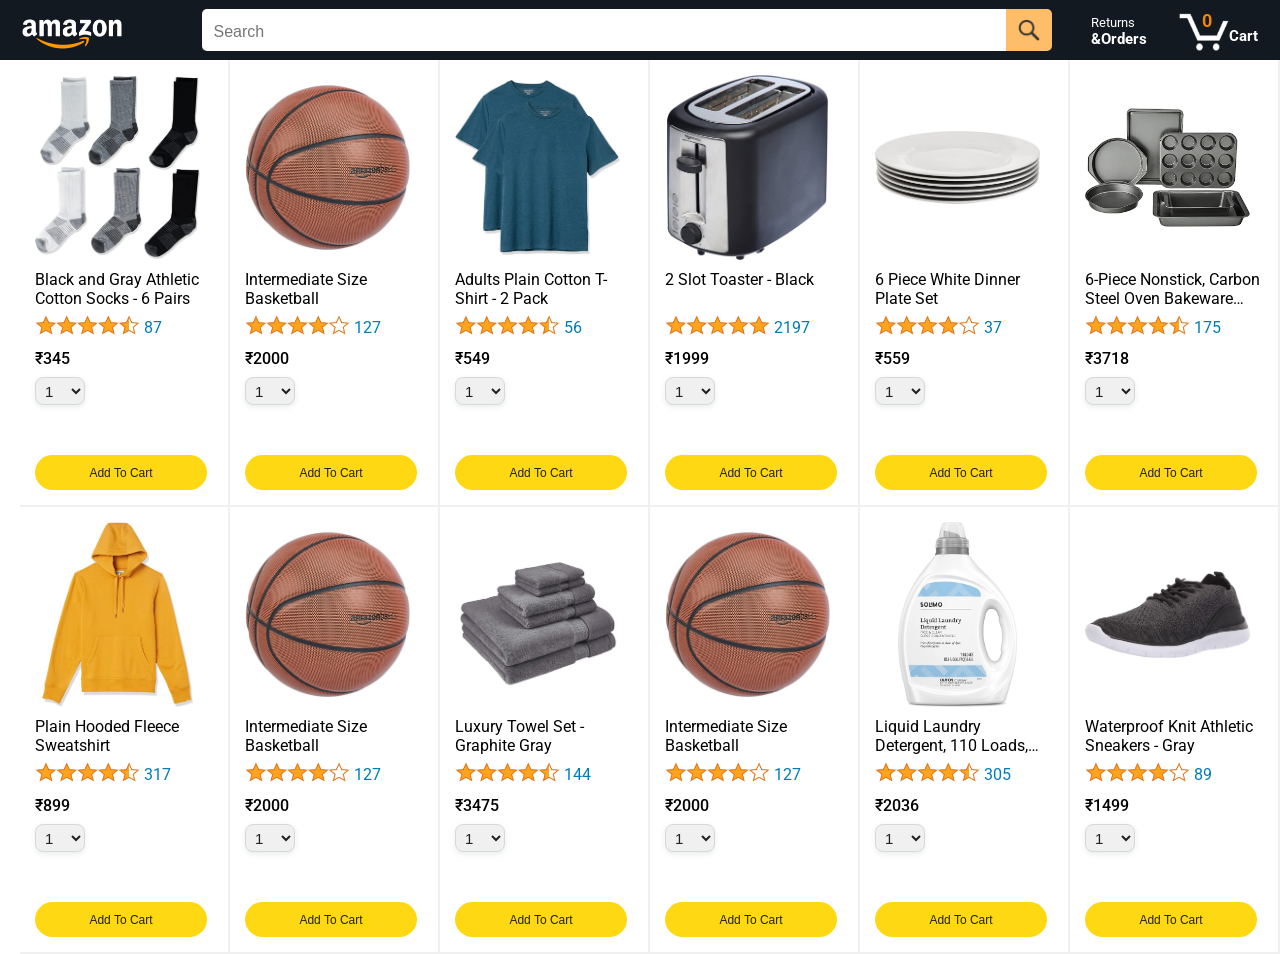
==== index.html @ fe653902 "Generated 12 items html into js" ====
<!DOCTYPE html>
<html>
<head>
	<meta charset="utf-8">
	<meta name="viewport" content="width=device-width, initial-scale=1">
	<title>Amazon Project</title>
	<link rel="stylesheet" type="text/css" href="Amazonproject.css/Content.css">
	<link rel="stylesheet" type="text/css" href="Amazonproject.css/Header.css">
	<script src="Amazonproject.js" defer></script>
	<link rel="preconnect" href="https://fonts.googleapis.com">
    <link rel="preconnect" href="https://fonts.gstatic.com" crossorigin>
    <link href="https://fonts.googleapis.com/css2?family=Roboto:ital,wght@0,100..900;1,100..900&display=swap" rel="stylesheet">
</head>
<body>
	<div class="header">
		<a href="index.html" class="header-link">
			<div class="AmazonIcon">
				<img class="AmazonIconImage" src="Amazonproject.png/Amazon-logo.jpg">
			</div>
	    </a>
		<div class="search">
			<input class="searchButton" type="text" placeholder="Search">
			<div class="searchIcon">
				<img class="searchIconImage" src="Amazonproject.png/Search-icon.jpg">
			</div>
		</div>
		<div class="ordersIcon">
			<a href="orders.html" class="header-link">
				<div class="orderHistory">
					<div class="returnsPage">
						<p class="return-para">Returns</p>
					</div>
					<div class="ordersPage">
						<p class="order-para">&Orders</p>
					</div>
				</div>
		    </a>
		    <a href="checkout.html" class="header-link">
				<div class="cartPage">
				<img class="cartIcon" src="Amazonproject.png/Cart-icon.jpg">
				<div class="cartCount">0</div>
					<p class="cart-para">Cart</p>
				</div>
		    </a>
		</div>
	</div>

	<div class="Amazon-home-page">
		<!-- <div class="main-page">
			<div class="items">
				<img class="mainPageItems" src="Amazonproject.png/Socks.jpg">
		    </div>
		    <div class="itemDetails">
				<p class="main-page-title limit-lines">Black and Gray Athletic Cotton Socks - 6 Pairs</p>
			</div>
			<div class="price-rating">
				<img class="ratings" src="Amazonproject.png/Rating-45.jpg">
				<div class="rating-no">87</div>
			    <p class="screen-price">₹345</p>
			</div>
			<div class="selectItems">
				<select class="noOfItems">
					<option value="1">1</option>
					<option value="1">2</option>
					<option value="1">3</option>
					<option value="1">4</option>
					<option value="1">5</option>
					<option value="1">6</option>
					<option value="1">7</option>
					<option value="1">8</option>
					<option value="1">9</option>
					<option value="1">10</option>
				</select>
		    </div>
		    <div class="addingItems">
		    	<button class="cartButton">Add To Cart</button>
		    </div>
		</div>

		<div class="main-page">
			<div class="items">
				<img class="mainPageItems" src="Amazonproject.png/Basketball.jpg">
		    </div>
		    <div class="itemDetails">
				<p class="main-page-title limit-lines ">Intermediate Size Basketball</p>
			</div>
			<div class="price-rating">
				<img class="ratings" src="Amazonproject.png/Rating-40.jpg">
				<div class="rating-no">127</div>
			    <p class="screen-price">₹2000</p>
			</div>
			<div class="selectItems">
				<select class="noOfItems">
					<option value="1">1</option>
					<option value="1">2</option>
					<option value="1">3</option>
					<option value="1">4</option>
					<option value="1">5</option>
					<option value="1">6</option>
					<option value="1">7</option>
					<option value="1">8</option>
					<option value="1">9</option>
					<option value="1">10</option>
				</select>
		    </div>
		    <div class="addingItems">
		    	<button class="cartButton">Add To Cart</button>
		    </div>
		</div>

		<div class="main-page">
			<div class="items">
				<img class="mainPageItems" src="Amazonproject.png/Tshirt.jpg">
		    </div>
		    <div class="itemDetails">
				<p class="main-page-title limit-lines ">Adults Plain Cotton T-Shirt - 2 Pack</p>
			</div>
			<div class="price-rating">
				<img class="ratings" src="Amazonproject.png/Rating-45.jpg">
				<div class="rating-no">56</div>
			    <p class="screen-price">₹549</p>
			</div>
			<div class="selectItems">
				<select class="noOfItems">
					<option value="1">1</option>
					<option value="1">2</option>
					<option value="1">3</option>
					<option value="1">4</option>
					<option value="1">5</option>
					<option value="1">6</option>
					<option value="1">7</option>
					<option value="1">8</option>
					<option value="1">9</option>
					<option value="1">10</option>
				</select>
		    </div>
		    <div class="addingItems">
		    	<button class="cartButton">Add To Cart</button>
		    </div>
		</div>

		<div class="main-page">
			<div class="items">
				<img class="mainPageItems" src="Amazonproject.png/Toaster.jpg">
		    </div>
		    <div class="itemDetails">
				<p class="main-page-title limit-lines">2 Slot Toaster - Black</p>
			</div>
			<div class="price-rating">
				<img class="ratings" src="Amazonproject.png/Rating-50.jpg">
				<div class="rating-no">2197</div>
			    <p class="screen-price">₹1999</p>
			</div>
			<div class="selectItems">
				<select class="noOfItems">
					<option value="1">1</option>
					<option value="1">2</option>
					<option value="1">3</option>
					<option value="1">4</option>
					<option value="1">5</option>
					<option value="1">6</option>
					<option value="1">7</option>
					<option value="1">8</option>
					<option value="1">9</option>
					<option value="1">10</option>
				</select>
		    </div>
		    <div class="addingItems">
		    	<button class="cartButton">Add To Cart</button>
		    </div>
		</div>

		<div class="main-page">
			<div class="items">
				<img class="mainPageItems" src="Amazonproject.png/Plates.jpg">
		    </div>
		    <div class="itemDetails">
				<p class="main-page-title limit-lines">6 Piece White Dinner Plate Set</p>
			</div>
			<div class="price-rating">
				<img class="ratings" src="Amazonproject.png/Rating-40.jpg">
				<div class="rating-no">37</div>
			    <p class="screen-price">₹559</p>
			</div>
			<div class="selectItems">
				<select class="noOfItems">
					<option value="1">1</option>
					<option value="1">2</option>
					<option value="1">3</option>
					<option value="1">4</option>
					<option value="1">5</option>
					<option value="1">6</option>
					<option value="1">7</option>
					<option value="1">8</option>
					<option value="1">9</option>
					<option value="1">10</option>
				</select>
		    </div>
		    <div class="addingItems">
		    	<button class="cartButton">Add To Cart</button>
		    </div>
		</div>

		<div class="main-page">
			<div class="items">
				<img class="mainPageItems" src="Amazonproject.png/Baking-set.jpg">
		    </div>
		    <div class="itemDetails">
				<p class="main-page-title limit-lines">6-Piece Nonstick, Carbon Steel Oven Bakeware Baking Set</p>
			</div>
			<div class="price-rating">
				<img class="ratings" src="Amazonproject.png/Rating-45.jpg">
				<div class="rating-no">175</div>
			    <p class="screen-price">₹3718</p>
			</div>
			<div class="selectItems">
				<select class="noOfItems">
					<option value="1">1</option>
					<option value="1">2</option>
					<option value="1">3</option>
					<option value="1">4</option>
					<option value="1">5</option>
					<option value="1">6</option>
					<option value="1">7</option>
					<option value="1">8</option>
					<option value="1">9</option>
					<option value="1">10</option>
				</select>
		    </div>
		    <div class="addingItems">
		    	<button class="cartButton">Add To Cart</button>
		    </div>
		</div>

		<div class="main-page">
			<div class="items">
				<img class="mainPageItems" src="Amazonproject.png/Sweatshirt.jpg">
		    </div>
		    <div class="itemDetails">
				<p class="main-page-title limit-lines">Plain Hooded Fleece Sweatshirt</p>
			</div>
			<div class="price-rating">
				<img class="ratings" src="Amazonproject.png/Rating-45.jpg">
				<div class="rating-no">317</div>
			    <p class="screen-price">₹899</p>
			</div>
			<div class="selectItems">
				<select class="noOfItems">
					<option value="1">1</option>
					<option value="1">2</option>
					<option value="1">3</option>
					<option value="1">4</option>
					<option value="1">5</option>
					<option value="1">6</option>
					<option value="1">7</option>
					<option value="1">8</option>
					<option value="1">9</option>
					<option value="1">10</option>
				</select>
		    </div>
		    <div class="addingItems">
		    	<button class="cartButton">Add To Cart</button>
		    </div>
		</div>

		<div class="main-page">
			<div class="items">
				<img class="mainPageItems" src="Amazonproject.png/Towel.jpg">
		    </div>
		    <div class="itemDetails">
				<p class="main-page-title limit-lines">Luxury Towel Set - Graphite Gray</p>
			</div>
			<div class="price-rating">
				<img class="ratings" src="Amazonproject.png/Rating-45.jpg">
				<div class="rating-no">144</div>
			    <p class="screen-price">₹3475</p>
			</div>
			<div class="selectItems">
				<select class="noOfItems">
					<option value="1">1</option>
					<option value="1">2</option>
					<option value="1">3</option>
					<option value="1">4</option>
					<option value="1">5</option>
					<option value="1">6</option>
					<option value="1">7</option>
					<option value="1">8</option>
					<option value="1">9</option>
					<option value="1">10</option>
				</select>
		    </div>
		    <div class="addingItems">
		    	<button class="cartButton">Add To Cart</button>
		    </div>
		</div>

		<div class="main-page">
			<div class="items">
				<img class="mainPageItems" src="Amazonproject.png/Liquid-detergent.jpg">
		    </div>
		    <div class="itemDetails">
				<p class="main-page-title limit-lines">Liquid Laundry Detergent, 110 Loads, 82.5 F1 Oz</p>
			</div>
			<div class="price-rating">
				<img class="ratings" src="Amazonproject.png/Rating-45.jpg">
				<div class="rating-no">305</div>
			    <p class="screen-price">₹2036</p>
			</div>
			<div class="selectItems">
				<select class="noOfItems">
					<option value="1">1</option>
					<option value="1">2</option>
					<option value="1">3</option>
					<option value="1">4</option>
					<option value="1">5</option>
					<option value="1">6</option>
					<option value="1">7</option>
					<option value="1">8</option>
					<option value="1">9</option>
					<option value="1">10</option>
				</select>
		    </div>
		    <div class="addingItems">
		    	<button class="cartButton">Add To Cart</button>
		    </div>
		</div>

		<div class="main-page">
			<div class="items">
				<img class="mainPageItems" src="Amazonproject.png/Sneakers.jpg">
		    </div>
		    <div class="itemDetails">
				<p class="main-page-title limit-lines">Waterproof Knit Athletic Sneakers - Gray</p>
			</div>
			<div class="price-rating">
				<img class="ratings" src="Amazonproject.png/Rating-40.jpg">
				<div class="rating-no">89</div>
			    <p class="screen-price">₹1499</p>
			</div>
			<div class="selectItems">
				<select class="noOfItems">
					<option value="1">1</option>
					<option value="1">2</option>
					<option value="1">3</option>
					<option value="1">4</option>
					<option value="1">5</option>
					<option value="1">6</option>
					<option value="1">7</option>
					<option value="1">8</option>
					<option value="1">9</option>
					<option value="1">10</option>
				</select>
		    </div>
		    <div class="addingItems">
		    	<button class="cartButton">Add To Cart</button>
		    </div>
		</div>

		<div class="main-page">
			<div class="items">
				<img class="mainPageItems" src="Amazonproject.png/Women-chiffon-beachwear.jpg">
		    </div>
		    <div class="itemDetails">
				<p class="main-page-title limit-lines">Women's Chiffon Beachwear Cover Up - Black</p>
			</div>
			<div class="price-rating">
				<img class="ratings" src="Amazonproject.png/Rating-45.jpg">
				<div class="rating-no">235</div>
			    <p class="screen-price">₹790</p>
			</div>
			<div class="selectItems">
				<select class="noOfItems">
					<option value="1">1</option>
					<option value="1">2</option>
					<option value="1">3</option>
					<option value="1">4</option>
					<option value="1">5</option>
					<option value="1">6</option>
					<option value="1">7</option>
					<option value="1">8</option>
					<option value="1">9</option>
					<option value="1">10</option>
				</select>
		    </div>
		    <div class="addingItems">
		    	<button class="cartButton">Add To Cart</button>
		    </div>
		</div>

		<div class="main-page">
			<div class="items">
				<img class="mainPageItems" src="Amazonproject.png/Sunglasses.jpg">
		    </div>
		    <div class="itemDetails">
				<p class="main-page-title limit-lines">Round Sunglasses</p>
			</div>
			<div class="price-rating">
				<img class="ratings" src="Amazonproject.png/Rating-45.jpg">
				<div class="rating-no">30</div>
			    <p class="screen-price">₹1099</p>
			</div>
			<div class="selectItems">
				<select class="noOfItems">
					<option value="1">1</option>
					<option value="1">2</option>
					<option value="1">3</option>
					<option value="1">4</option>
					<option value="1">5</option>
					<option value="1">6</option>
					<option value="1">7</option>
					<option value="1">8</option>
					<option value="1">9</option>
					<option value="1">10</option>
				</select>
		    </div>
		    <div class="addingItems">
		    	<button class="cartButton">Add To Cart</button>
		    </div>
		</div>

		<div class="main-page">
			<div class="items">
				<img class="mainPageItems" src="Amazonproject.png/Sandals.jpg">
		    </div>
		    <div class="itemDetails">
				<p class="main-page-title limit-lines">Women's Two Strap Buckle Sandals - Tan</p>
			</div>
			<div class="price-rating">
				<img class="ratings" src="Amazonproject.png/Rating-45.jpg">
				<div class="rating-no">562</div>
			    <p class="screen-price">₹1299</p>
			</div>
			<div class="selectItems">
				<select class="noOfItems">
					<option value="1">1</option>
					<option value="1">2</option>
					<option value="1">3</option>
					<option value="1">4</option>
					<option value="1">5</option>
					<option value="1">6</option>
					<option value="1">7</option>
					<option value="1">8</option>
					<option value="1">9</option>
					<option value="1">10</option>
				</select>
		    </div>
		    <div class="addingItems">
		    	<button class="cartButton">Add To Cart</button>
		    </div>
		</div>

		<div class="main-page">
			<div class="items">
				<img class="mainPageItems" src="Amazonproject.png/Curtain.jpg">
		    </div>
		    <div class="itemDetails">
				<p class="main-page-title limit-lines">Blackout Curtains Set 4-Pack - Beige</p>
			</div>
			<div class="price-rating">
				<img class="ratings" src="Amazonproject.png/Rating-45.jpg">
				<div class="rating-no">232</div>
			    <p class="screen-price">₹2499</p>
			</div>
			<div class="selectItems">
				<select class="noOfItems">
					<option value="1">1</option>
					<option value="1">2</option>
					<option value="1">3</option>
					<option value="1">4</option>
					<option value="1">5</option>
					<option value="1">6</option>
					<option value="1">7</option>
					<option value="1">8</option>
					<option value="1">9</option>
					<option value="1">10</option>
				</select>
		    </div>
		    <div class="addingItems">
		    	<button class="cartButton">Add To Cart</button>
		    </div>
		</div>

		<div class="main-page">
			<div class="items">
				<img class="mainPageItems" src="Amazonproject.png/Shorts.jpg">
		    </div>
		    <div class="itemDetails">
				<p class="main-page-title limit-lines">Men's Slim-Fit Summer Shorts</p>
			</div>
			<div class="price-rating">
				<img class="ratings" src="Amazonproject.png/Rating-40.jpg">
				<div class="rating-no">160</div>
			    <p class="screen-price">₹989</p>
			</div>
			<div class="selectItems">
				<select class="noOfItems">
					<option value="1">1</option>
					<option value="1">2</option>
					<option value="1">3</option>
					<option value="1">4</option>
					<option value="1">5</option>
					<option value="1">6</option>
					<option value="1">7</option>
					<option value="1">8</option>
					<option value="1">9</option>
					<option value="1">10</option>
				</select>
		    </div>
		    <div class="addingItems">
		    	<button class="cartButton">Add To Cart</button>
		    </div>
		</div>

		<div class="main-page">
			<div class="items">
				<img class="mainPageItems" src="Amazonproject.png/Electric-hot-water-kettle.jpg">
		    </div>
		    <div class="itemDetails">
				<p class="main-page-title limit-lines">Electric Glass and Steel Hot Tea Water Kettle - 1.7-Liter</p>
			</div>
			<div class="price-rating">
				<img class="ratings" src="Amazonproject.png/Rating-50.jpg">
				<div class="rating-no">846</div>
			    <p class="screen-price">₹1250</p>
			</div>
			<div class="selectItems">
				<select class="noOfItems">
					<option value="1">1</option>
					<option value="1">2</option>
					<option value="1">3</option>
					<option value="1">4</option>
					<option value="1">5</option>
					<option value="1">6</option>
					<option value="1">7</option>
					<option value="1">8</option>
					<option value="1">9</option>
					<option value="1">10</option>
				</select>
		    </div>
		    <div class="addingItems">
		    	<button class="cartButton">Add To Cart</button>
		    </div>
		</div>

		<div class="main-page">
			<div class="items">
				<img class="mainPageItems" src="Amazonproject.png/Facial-tissue.jpg">
		    </div>
		    <div class="itemDetails">
				<p class="main-page-title limit-lines">Ultra Soft Tissue 2-Ply - 18 Box</p>
			</div>
			<div class="price-rating">
				<img class="ratings" src="Amazonproject.png/Rating-40.jpg">
				<div class="rating-no">99</div>
			    <p class="screen-price">₹220</p>
			</div>
			<div class="selectItems">
				<select class="noOfItems">
					<option value="1">1</option>
					<option value="1">2</option>
					<option value="1">3</option>
					<option value="1">4</option>
					<option value="1">5</option>
					<option value="1">6</option>
					<option value="1">7</option>
					<option value="1">8</option>
					<option value="1">9</option>
					<option value="1">10</option>
				</select>
		    </div>
		    <div class="addingItems">
		    	<button class="cartButton">Add To Cart</button>
		    </div>
		</div>

		<div class="main-page">
			<div class="items">
				<img class="mainPageItems" src="Amazonproject.png/Sunhat.jpg">
		    </div>
		    <div class="itemDetails">
				<p class="main-page-title limit-lines">Straw Lifeguard Sun Hat</p>
			</div>
			<div class="price-rating">
				<img class="ratings" src="Amazonproject.png/Rating-40.jpg">
				<div class="rating-no">215</div>
			    <p class="screen-price">₹1926</p>
			</div>
			<div class="selectItems">
				<select class="noOfItems">
					<option value="1">1</option>
					<option value="1">2</option>
					<option value="1">3</option>
					<option value="1">4</option>
					<option value="1">5</option>
					<option value="1">6</option>
					<option value="1">7</option>
					<option value="1">8</option>
					<option value="1">9</option>
					<option value="1">10</option>
				</select>
		    </div>
		    <div class="addingItems">
		    	<button class="cartButton">Add To Cart</button>
		    </div>
		</div>

		<div class="main-page">
			<div class="items">
				<img class="mainPageItems" src="Amazonproject.png/Earrings.jpg">
		    </div>
		    <div class="itemDetails">
				<p class="main-page-title limit-lines">Sterling Silver Sky Flower Stud Earrings</p>
			</div>
			<div class="price-rating">
				<img class="ratings" src="Amazonproject.png/Rating-45.jpg">
				<div class="rating-no">52</div>
			    <p class="screen-price">₹3633</p>
			</div>
			<div class="selectItems">
				<select class="noOfItems">
					<option value="1">1</option>
					<option value="1">2</option>
					<option value="1">3</option>
					<option value="1">4</option>
					<option value="1">5</option>
					<option value="1">6</option>
					<option value="1">7</option>
					<option value="1">8</option>
					<option value="1">9</option>
					<option value="1">10</option>
				</select>
		    </div>
		    <div class="addingItems">
		    	<button class="cartButton">Add To Cart</button>
		    </div>
		</div>

		<div class="main-page">
			<div class="items">
				<img class="mainPageItems" src="Amazonproject.png/Hoodie.jpg">
		    </div>
		    <div class="itemDetails">
				<p class="main-page-title limit-lines">Women's Stretch Popover Hoodie</p>
			</div>
			<div class="price-rating">
				<img class="ratings" src="Amazonproject.png/Rating-45.jpg">
				<div class="rating-no">2465</div>
			    <p class="screen-price">₹1104</p>
			</div>
			<div class="selectItems">
				<select class="noOfItems">
					<option value="1">1</option>
					<option value="1">2</option>
					<option value="1">3</option>
					<option value="1">4</option>
					<option value="1">5</option>
					<option value="1">6</option>
					<option value="1">7</option>
					<option value="1">8</option>
					<option value="1">9</option>
					<option value="1">10</option>
				</select>
		    </div>
		    <div class="addingItems">
		    	<button class="cartButton">Add To Cart</button>
		    </div>
		</div>

		<div class="main-page">
			<div class="items">
				<img class="mainPageItems" src="Amazonproject.png/Bathroom-rug.jpg">
		    </div>
		    <div class="itemDetails">
				<p class="main-page-title limit-lines">Bathroom Bath Rug Mat 20 x 31 Inch - Grey</p>
			</div>
			<div class="price-rating">
				<img class="ratings" src="Amazonproject.png/Rating-45.jpg">
				<div class="rating-no">119</div>
			    <p class="screen-price">₹3114</p>
			</div>
			<div class="selectItems">
				<select class="noOfItems">
					<option value="1">1</option>
					<option value="1">2</option>
					<option value="1">3</option>
					<option value="1">4</option>
					<option value="1">5</option>
					<option value="1">6</option>
					<option value="1">7</option>
					<option value="1">8</option>
					<option value="1">9</option>
					<option value="1">10</option>
				</select>
		    </div>
		    <div class="addingItems">
		    	<button class="cartButton">Add To Cart</button>
		    </div>
		</div>

		<div class="main-page">
			<div class="items">
				<img class="mainPageItems" src="Amazonproject.png/Knit-ballet-flat.jpg">
		    </div>
		    <div class="itemDetails">
				<p class="main-page-title limit-lines">Women's Knit Ballet Flat</p>
			</div>
			<div class="price-rating">
				<img class="ratings" src="Amazonproject.png/Rating-40.jpg">
				<div class="rating-no">326</div>
			    <p class="screen-price">₹999</p>
			</div>
			<div class="selectItems">
				<select class="noOfItems">
					<option value="1">1</option>
					<option value="1">2</option>
					<option value="1">3</option>
					<option value="1">4</option>
					<option value="1">5</option>
					<option value="1">6</option>
					<option value="1">7</option>
					<option value="1">8</option>
					<option value="1">9</option>
					<option value="1">10</option>
				</select>
		    </div>
		    <div class="addingItems">
		    	<button class="cartButton">Add To Cart</button>
		    </div>
		</div>

		<div class="main-page">
			<div class="items">
				<img class="mainPageItems" src="Amazonproject.png/Tshirt-blue.jpg">
		    </div>
		    <div class="itemDetails">
				<p class="main-page-title limit-lines">Men's Regular-Fit Quick-Dry Golf Polo Shirt</p>
			</div>
			<div class="price-rating">
				<img class="ratings" src="Amazonproject.png/Rating-45.jpg">
				<div class="rating-no">2556</div>
			    <p class="screen-price">₹1499</p>
			</div>
			<div class="selectItems">
				<select class="noOfItems">
					<option value="1">1</option>
					<option value="1">2</option>
					<option value="1">3</option>
					<option value="1">4</option>
					<option value="1">5</option>
					<option value="1">6</option>
					<option value="1">7</option>
					<option value="1">8</option>
					<option value="1">9</option>
					<option value="1">10</option>
				</select>
		    </div>
		    <div class="addingItems">
		    	<button class="cartButton">Add To Cart</button>
		    </div>
		</div>

		<div class="main-page">
			<div class="items">
				<img class="mainPageItems" src="Amazonproject.png/Trashcan.jpg">
		    </div>
		    <div class="itemDetails">
				<p class="main-page-title limit-lines">Trash Can with Foot Pedal - Brushed Stainless Steel</p>
			</div>
			<div class="price-rating">
				<img class="ratings" src="Amazonproject.png/Rating-45.jpg">
				<div class="rating-no">2286</div>
			    <p class="screen-price">₹1939</p>
			</div>
			<div class="selectItems">
				<select class="noOfItems">
					<option value="1">1</option>
					<option value="1">2</option>
					<option value="1">3</option>
					<option value="1">4</option>
					<option value="1">5</option>
					<option value="1">6</option>
					<option value="1">7</option>
					<option value="1">8</option>
					<option value="1">9</option>
					<option value="1">10</option>
				</select>
		    </div>
		    <div class="addingItems">
		    	<button class="cartButton">Add To Cart</button>
		    </div>
		</div>

		<div class="main-page">
			<div class="items">
				<img class="mainPageItems" src="Amazonproject.png/Duvet-cover.jpg">
		    </div>
		    <div class="itemDetails">
				<p class="main-page-title limit-lines">Duvet Cover Set with Zipper Closure</p>
			</div>
			<div class="price-rating">
				<img class="ratings" src="Amazonproject.png/Rating-40.jpg">
				<div class="rating-no">456</div>
			    <p class="screen-price">₹1899s</p>
			</div>
			<div class="selectItems">
				<select class="noOfItems">
					<option value="1">1</option>
					<option value="1">2</option>
					<option value="1">3</option>
					<option value="1">4</option>
					<option value="1">5</option>
					<option value="1">6</option>
					<option value="1">7</option>
					<option value="1">8</option>
					<option value="1">9</option>
					<option value="1">10</option>
				</select>
		    </div>
		    <div class="addingItems">
		    	<button class="cartButton">Add To Cart</button>
		    </div>
		</div>

		<div class="main-page">
			<div class="items">
				<img class="mainPageItems" src="Amazonproject.png/Beanie.jpg">
		    </div>
		    <div class="itemDetails">
				<p class="main-page-title limit-lines">Women's Chunky Cable Beanie - Gray</p>
			</div>
			<div class="price-rating">
				<img class="ratings" src="Amazonproject.png/Rating-50.jpg">
				<div class="rating-no">83</div>
			    <p class="screen-price">₹3427</p>
			</div>
			<div class="selectItems">
				<select class="noOfItems">
					<option value="1">1</option>
					<option value="1">2</option>
					<option value="1">3</option>
					<option value="1">4</option>
					<option value="1">5</option>
					<option value="1">6</option>
					<option value="1">7</option>
					<option value="1">8</option>
					<option value="1">9</option>
					<option value="1">10</option>
				</select>
		    </div>
		    <div class="addingItems">
		    	<button class="cartButton">Add To Cart</button>
		    </div>
		</div>

		<div class="main-page">
			<div class="items">
				<img class="mainPageItems" src="Amazonproject.png/Pants.jpg">
		    </div>
		    <div class="itemDetails">
				<p class="main-page-title limit-lines">Men's Classic-fit Pleated Chino Pants</p>
			</div>
			<div class="price-rating">
				<img class="ratings" src="Amazonproject.png/Rating-45.jpg">
				<div class="rating-no">9017</div>
			    <p class="screen-price">₹119</p>
			</div>
			<div class="selectItems">
				<select class="noOfItems">
					<option value="1">1</option>
					<option value="1">2</option>
					<option value="1">3</option>
					<option value="1">4</option>
					<option value="1">5</option>
					<option value="1">6</option>
					<option value="1">7</option>
					<option value="1">8</option>
					<option value="1">9</option>
					<option value="1">10</option>
				</select>
		    </div>
		    <div class="addingItems">
		    	<button class="cartButton">Add To Cart</button>
		    </div>
		</div>

		<div class="main-page">
			<div class="items">
				<img class="mainPageItems" src="Amazonproject.png/Shoes.jpg">
		    </div>
		    <div class="itemDetails">
				<p class="main-page-title limit-lines">Men's Athletic Sneaker</p>
			</div>
			<div class="price-rating">
				<img class="ratings" src="Amazonproject.png/Rating-40.jpg">
				<div class="rating-no">229</div>
			    <p class="screen-price">₹4295</p>
			</div>
			<div class="selectItems">
				<select class="noOfItems">
					<option value="1">1</option>
					<option value="1">2</option>
					<option value="1">3</option>
					<option value="1">4</option>
					<option value="1">5</option>
					<option value="1">6</option>
					<option value="1">7</option>
					<option value="1">8</option>
					<option value="1">9</option>
					<option value="1">10</option>
				</select>
		    </div>
		    <div class="addingItems">
		    	<button class="cartButton">Add To Cart</button>
		    </div>
		</div>

		<div class="main-page">
			<div class="items">
				<img class="mainPageItems" src="Amazonproject.png/Sunglasses-green.jpg">
		    </div>
		    <div class="itemDetails">
				<p class="main-page-title limit-lines">Men's Navigator Sunglasses Pilot</p>
			</div>
			<div class="price-rating">
				<img class="ratings" src="Amazonproject.png/Rating-45.jpg">
				<div class="rating-no">42</div>
			    <p class="screen-price">₹1274</p>
			</div>
			<div class="selectItems">
				<select class="noOfItems">
					<option value="1">1</option>
					<option value="1">2</option>
					<option value="1">3</option>
					<option value="1">4</option>
					<option value="1">5</option>
					<option value="1">6</option>
					<option value="1">7</option>
					<option value="1">8</option>
					<option value="1">9</option>
					<option value="1">10</option>
				</select>
		    </div>
		    <div class="addingItems">
		    	<button class="cartButton">Add To Cart</button>
		    </div>
		</div>

		<div class="main-page">
			<div class="items">
				<img class="mainPageItems" src="Amazonproject.png/Cooking-set.jpg">
		    </div>
		    <div class="itemDetails">
				<p class="main-page-title limit-lines">Non-Stick Cookware Set, Pots, Pans and Utensils - 15 Pieces</p>
			</div>
			<div class="price-rating">
				<img class="ratings" src="Amazonproject.png/Rating-45.jpg">
				<div class="rating-no">511</div>
			    <p class="screen-price">₹28924</p>
			</div>
			<div class="selectItems">
				<select class="noOfItems">
					<option value="1">1</option>
					<option value="1">2</option>
					<option value="1">3</option>
					<option value="1">4</option>
					<option value="1">5</option>
					<option value="1">6</option>
					<option value="1">7</option>
					<option value="1">8</option>
					<option value="1">9</option>
					<option value="1">10</option>
				</select>
		    </div>
		    <div class="addingItems">
		    	<button class="cartButton">Add To Cart</button>
		    </div>
		</div>

		<div class="main-page">
			<div class="items">
				<img class="mainPageItems" src="Amazonproject.png/Mirror.jpg">
		    </div>
		    <div class="itemDetails">
				<p class="main-page-title limit-lines">Vanity Mirror with Heavy Base - Chrome</p>
			</div>
			<div class="price-rating">
				<img class="ratings" src="Amazonproject.png/Rating-45.jpg">
				<div class="rating-no">130</div>
			    <p class="screen-price">₹1197</p>
			</div>
			<div class="selectItems">
				<select class="noOfItems">
					<option value="1">1</option>
					<option value="1">2</option>
					<option value="1">3</option>
					<option value="1">4</option>
					<option value="1">5</option>
					<option value="1">6</option>
					<option value="1">7</option>
					<option value="1">8</option>
					<option value="1">9</option>
					<option value="1">10</option>
				</select>
		    </div>
		    <div class="addingItems">
		    	<button class="cartButton">Add To Cart</button>
		    </div>
		</div>

		<div class="main-page">
			<div class="items">
				<img class="mainPageItems" src="Amazonproject.png/Jogger.jpg">
		    </div>
		    <div class="itemDetails">
				<p class="main-page-title limit-lines">Women's Fleece Jogger Sweatpant</p>
			</div>
			<div class="price-rating">
				<img class="ratings" src="Amazonproject.png/Rating-45.jpg">
				<div class="rating-no">248</div>
			    <p class="screen-price">₹1299</p>
			</div>
			<div class="selectItems">
				<select class="noOfItems">
					<option value="1">1</option>
					<option value="1">2</option>
					<option value="1">3</option>
					<option value="1">4</option>
					<option value="1">5</option>
					<option value="1">6</option>
					<option value="1">7</option>
					<option value="1">8</option>
					<option value="1">9</option>
					<option value="1">10</option>
				</select>
		    </div>
		    <div class="addingItems">
		    	<button class="cartButton">Add To Cart</button>
		    </div>
		</div>

		<div class="main-page">
			<div class="items">
				<img class="mainPageItems" src="Amazonproject.png/Wire-earrings.jpg">
		    </div>
		    <div class="itemDetails">
				<p class="main-page-title limit-lines">Double Oval Twist French Wire Earrings - Gold</p>
			</div>
			<div class="price-rating">
				<img class="ratings" src="Amazonproject.png/Rating-45.jpg">
				<div class="rating-no">117</div>
			    <p class="screen-price">₹2399</p>
			</div>
			<div class="selectItems">
				<select class="noOfItems">
					<option value="1">1</option>
					<option value="1">2</option>
					<option value="1">3</option>
					<option value="1">4</option>
					<option value="1">5</option>
					<option value="1">6</option>
					<option value="1">7</option>
					<option value="1">8</option>
					<option value="1">9</option>
					<option value="1">10</option>
				</select>
		    </div>
		    <div class="addingItems">
		    	<button class="cartButton">Add To Cart</button>
		    </div>
		</div>

		<div class="main-page">
			<div class="items">
				<img class="mainPageItems" src="Amazonproject.png/Airtight-containers.jpg">
		    </div>
		    <div class="itemDetails">
				<p class="main-page-title limit-lines">Round Airtight Food Storage Containers - 5 Piece</p>
			</div>
			<div class="price-rating">
				<img class="ratings" src="Amazonproject.png/Rating-40.jpg">
				<div class="rating-no">126</div>
			    <p class="screen-price">₹299</p>
			</div>
			<div class="selectItems">
				<select class="noOfItems">
					<option value="1">1</option>
					<option value="1">2</option>
					<option value="1">3</option>
					<option value="1">4</option>
					<option value="1">5</option>
					<option value="1">6</option>
					<option value="1">7</option>
					<option value="1">8</option>
					<option value="1">9</option>
					<option value="1">10</option>
				</select>
		    </div>
		    <div class="addingItems">
		    	<button class="cartButton">Add To Cart</button>
		    </div>
		</div>

		<div class="main-page">
			<div class="items">
				<img class="mainPageItems" src="Amazonproject.png/Coffeemaker.jpg">
		    </div>
		    <div class="itemDetails">
				<p class="main-page-title limit-lines">Coffeemaker with Glass Carafe and Reusable - 25 Oz Black</p>
			</div>
			<div class="price-rating">
				<img class="ratings" src="Amazonproject.png/Rating-45.jpg">
				<div class="rating-no">1211</div>
			    <p class="screen-price">₹30579</p>
			</div>
			<div class="selectItems">
				<select class="noOfItems">
					<option value="1">1</option>
					<option value="1">2</option>
					<option value="1">3</option>
					<option value="1">4</option>
					<option value="1">5</option>
					<option value="1">6</option>
					<option value="1">7</option>
					<option value="1">8</option>
					<option value="1">9</option>
					<option value="1">10</option>
				</select>
		    </div>
		    <div class="addingItems">
		    	<button class="cartButton">Add To Cart</button>
		    </div>
		</div>

		<div class="main-page">
			<div class="items">
				<img class="mainPageItems" src="Amazonproject.png/Curtains-black.jpg">
		    </div>
		    <div class="itemDetails">
				<p class="main-page-title limit-lines">Blackout Curtains Set 42 x 84-Inch - Black, 2 Panels</p>
			</div>
			<div class="price-rating">
				<img class="ratings" src="Amazonproject.png/Rating-45.jpg">
				<div class="rating-no">363</div>
			    <p class="screen-price">₹5272</p>
			</div>
			<div class="selectItems">
				<select class="noOfItems">
					<option value="1">1</option>
					<option value="1">2</option>
					<option value="1">3</option>
					<option value="1">4</option>
					<option value="1">5</option>
					<option value="1">6</option>
					<option value="1">7</option>
					<option value="1">8</option>
					<option value="1">9</option>
					<option value="1">10</option>
				</select>
		    </div>
		    <div class="addingItems">
		    	<button class="cartButton">Add To Cart</button>
		    </div>
		</div>

		<div class="main-page">
			<div class="items">
				<img class="mainPageItems" src="Amazonproject.png/Bath-towels.jpg">
		    </div>
		    <div class="itemDetails">
				<p class="main-page-title limit-lines">100% Cotton Bath Towels - 2 Pack, Light Teal</p>
			</div>
			<div class="price-rating">
				<img class="ratings" src="Amazonproject.png/Rating-45.jpg">
				<div class="rating-no">93</div>
			    <p class="screen-price">₹798</p>
			</div>
			<div class="selectItems">
				<select class="noOfItems">
					<option value="1">1</option>
					<option value="1">2</option>
					<option value="1">3</option>
					<option value="1">4</option>
					<option value="1">5</option>
					<option value="1">6</option>
					<option value="1">7</option>
					<option value="1">8</option>
					<option value="1">9</option>
					<option value="1">10</option>
				</select>
		    </div>
		    <div class="addingItems">
		    	<button class="cartButton">Add To Cart</button>
		    </div>
		</div>

		<div class="main-page">
			<div class="items">
				<img class="mainPageItems" src="Amazonproject.png/Sneakers-pink.jpg">
		    </div>
		    <div class="itemDetails">
				<p class="main-page-title limit-lines">Waterproof Knit Athletic Sneakers - Pink</p>
			</div>
			<div class="price-rating">
				<img class="ratings" src="Amazonproject.png/Rating-40.jpg">
				<div class="rating-no">89</div>
			    <p class="screen-price">₹7499</p>
			</div>
			<div class="selectItems">
				<select class="noOfItems">
					<option value="1">1</option>
					<option value="1">2</option>
					<option value="1">3</option>
					<option value="1">4</option>
					<option value="1">5</option>
					<option value="1">6</option>
					<option value="1">7</option>
					<option value="1">8</option>
					<option value="1">9</option>
					<option value="1">10</option>
				</select>
		    </div>
		    <div class="addingItems">
		    	<button class="cartButton">Add To Cart</button>
		    </div>
		</div>

		<div class="main-page">
			<div class="items">
				<img class="mainPageItems" src="Amazonproject.png/Blender.jpg">
		    </div>
		    <div class="itemDetails">
				<p class="main-page-title limit-lines">Countertop Blender - 64oz, 1400 Watts</p>
			</div>
			<div class="price-rating">
				<img class="ratings" src="Amazonproject.png/Rating-40.jpg">
				<div class="rating-no">3</div>
			    <p class="screen-price">₹7612</p>
			</div>
			<div class="selectItems">
				<select class="noOfItems">
					<option value="1">1</option>
					<option value="1">2</option>
					<option value="1">3</option>
					<option value="1">4</option>
					<option value="1">5</option>
					<option value="1">6</option>
					<option value="1">7</option>
					<option value="1">8</option>
					<option value="1">9</option>
					<option value="1">10</option>
				</select>
		    </div>
		    <div class="addingItems">
		    	<button class="cartButton">Add To Cart</button>
		    </div>
		</div>

		<div class="main-page">
			<div class="items">
				<img class="mainPageItems" src="Amazonproject.png/Bowl-set.jpg">
		    </div>
		    <div class="itemDetails">
				<p class="main-page-title limit-lines">10-Piece Mixing Bowl Set with Lids - Floral</p>
			</div>
			<div class="price-rating">
				<img class="ratings" src="Amazonproject.png/Rating-50.jpg">
				<div class="rating-no">679</div>
			    <p class="screen-price">₹5006</p>
			</div>
			<div class="selectItems">
				<select class="noOfItems">
					<option value="1">1</option>
					<option value="1">2</option>
					<option value="1">3</option>
					<option value="1">4</option>
					<option value="1">5</option>
					<option value="1">6</option>
					<option value="1">7</option>
					<option value="1">8</option>
					<option value="1">9</option>
					<option value="1">10</option>
				</select>
		    </div>
		    <div class="addingItems">
		    	<button class="cartButton">Add To Cart</button>
		    </div>
		</div>

		<div class="main-page">
			<div class="items">
				<img class="mainPageItems" src="Amazonproject.png/Paper-towels.jpg">
		    </div>
		    <div class="itemDetails">
				<p class="main-page-title limit-lines">2-Ply Kitchen Paper Towels - 30 Pack</p>
			</div>
			<div class="price-rating">
				<img class="ratings" src="Amazonproject.png/Rating-45.jpg">
				<div class="rating-no">1045</div>
			    <p class="screen-price">₹375</p>
			</div>
			<div class="selectItems">
				<select class="noOfItems">
					<option value="1">1</option>
					<option value="1">2</option>
					<option value="1">3</option>
					<option value="1">4</option>
					<option value="1">5</option>
					<option value="1">6</option>
					<option value="1">7</option>
					<option value="1">8</option>
					<option value="1">9</option>
					<option value="1">10</option>
				</select>
		    </div>
		    <div class="addingItems">
		    	<button class="cartButton">Add To Cart</button>
		    </div>
		</div>

		<div class="main-page">
			<div class="items">
				<img class="mainPageItems" src="Amazonproject.png/Hoodie-red.jpg">
		    </div>
		    <div class="itemDetails">
				<p class="main-page-title limit-lines">Men's Full-Zip Hooded Fleece Sweatshirt</p>
			</div>
			<div class="price-rating">
				<img class="ratings" src="Amazonproject.png/Rating-45.jpg">
				<div class="rating-no">3157</div>
			    <p class="screen-price">₹1275</p>
			</div>
			<div class="selectItems">
				<select class="noOfItems">
					<option value="1">1</option>
					<option value="1">2</option>
					<option value="1">3</option>
					<option value="1">4</option>
					<option value="1">5</option>
					<option value="1">6</option>
					<option value="1">7</option>
					<option value="1">8</option>
					<option value="1">9</option>
					<option value="1">10</option>
				</select>
		    </div>
		    <div class="addingItems">
		    	<button class="cartButton">Add To Cart</button>
		    </div>
		</div> -->
	</div>
</body>
</html>
---- Amazonproject.css/Content.css ----
*, *::before, *::after{
	box-sizing: border-box; /* (Prevents padding from expanding element widths) */
}
body{
	font-family: Roboto , Arial;
	margin: 0;/*
	padding-left: 20px;*/
	padding-top: 60px;
}
.main-page{
	display: flex;
	flex-direction: column;
	/*width: 195px;*/
	width: 100%;
	border-right: 2px solid rgb(240, 240, 240 , 1.0);
	border-bottom: 2px solid rgb(240, 240, 240 , 1.0);
	margin-bottom: 0;
	padding: 15px;
	align-content: center;
	/*object-fit: contain;*/
}
.items{
	display: block;
	width: 165px;
	height: 185px;
}
.mainPageItems{
	display: block;
	height: 185px;
	width: 100%;
	align-items: center;
	object-fit: contain;
	margin: 0 auto;
}
p{
	width: 100%;
	margin-top: 10px;
	margin-bottom: 5px;
	/*justify-content: center;*/
	object-fit: contain;
	/*padding-bottom: 0;*/
	/*height: 32px;*/ /*Hides webkit line clamp ellipse*/
}
.limit-lines{
	display: -webkit-box; /*(Activates webkit mode required for line-clamping)*/
	-webkit-box-orient: vertical; /* (Sets axis direction to vertical) */
	-webkit-line-clamp: 2; /* (Limits the visible content to 2 lines before inserting an ellipsis) */
	overflow: hidden;
}
.ratings{
	height: 20px;
	width: 105px;
}
.rating-no{
	display: inline-block;
	vertical-align: top;
	margin-top: 3px;
	color: #017cb6;
	margin-bottom: 0;
}
.price-rating{
	height: 50px;
}
.itemDetails{
	height: 55px;
}
.screen-price{
	display: block;
	margin-top: 10px;
	font-weight: 500;
	margin-bottom: 12px;
}
.noOfItems{
    /*appearance: none; (strips that native OS overlay away completely so your border-radius can show)*/
  /*-webkit-appearance: none; (Targets browsers powered by the 
	  WebKit/Blink engine, such as 
	  Google Chrome, Apple Safari, Microsoft Edge, and Opera.)
  -moz-appearance: none; (Targets Mozilla Firefox)*/
  border: 1px solid rgb(213, 217, 217 , 1.0);
  height: 28px;
  width: 50px;
  font-size: 15px;
  font-weight: 400;
  color: rgb(33, 33, 33 , 1.0);
  padding-left: 5px;
  border-radius: 8px;
  box-shadow: 0 2px 5px rgba(213, 217, 217, 0.5);
  background-color: rgb(240, 240, 240 , 1.0);
  margin-bottom: 50px;
  margin-top: 12px;
  cursor: pointer;
}
.cartButton{
	border: none;
	width: 100%;
	max-width: 172px;
	height: 35px;
	border-radius: 20px;
	background-color: #FFD814;
	font-size: 12px;
	cursor: pointer;/*
	padding: 20px , 6px;*/
	margin-top: auto;
	color: rgb(33, 33, 33 , 1.0);
}
.Amazon-home-page{
	display: grid;
	grid-template-columns: repeat(6, 1fr);
	padding-left: 20px;
	width: 100%;
	height: 100%;
}
---- Amazonproject.css/Header.css ----
.header{
	display: flex;
	background-color: rgb(19, 25, 33 , 1.0);
	position: fixed;
	flex-direction: row;
	align-items: center;
	justify-content: space-between;
	width: 100%;
	height: 60px;
	top: 0;
	left: 0;
	right: 0;
	padding-left: 15px;
	padding-right: 15px;
}
.header .header-link:hover{
	border: 1px solid white;
}
.header .header-link{
	display: inline-block;
	padding: 6px 6px 0 6px;
	border-radius: 2px;
	cursor: pointer;
	border: 1px solid rgba(0, 0, 0, 0);
	text-decoration: none;
}
a:-webkit-any-link {
    color: -webkit-link;
    cursor: pointer;
    text-decoration: underline;
}/*
.header a {
	text-decoration: none;
	color: inherit;
	display: flex;
}*/
.AmazonIconImage{
	cursor: pointer;
	height: 30px;
	width: 100px;
	margin-top: 5px;
}
.AmazonIcon{
	/*margin-left: 20px;
	padding-left: 5px;*/
	align-items: center;
}
.searchButton{
	display: flex;
	flex: 1;
	height: 42px;
	border: none;
	vertical-align: top;
	border-radius: 5px;
	align-items: center;
	background-color: #fff;
	font-size: 16px;
	font-weight: 500;
	padding-left: 12px;
	padding-top: 5px;
}
.search{
	display: flex;
	flex-direction: row;
	flex: 1;
	justify-content: center;
	margin-left: 40px;
	max-width: 850px;
}
.searchIcon{
	cursor: pointer;
	margin-left: -5px;
	height: 42px;
}
.searchIconImage{
	background-color: rgb(254, 189, 105 , 1.0);
	align-items: center;
	vertical-align: top;
	height: 42px;
	border-bottom-right-radius: 5px;
	border-top-right-radius: 5px;
	padding: 10px 12px;
}
.ordersIcon{/*
	margin-top: 20px;*/
	display: flex;
}
.returnsPage ,
.ordersPage ,
.cartPage {
	color: #fff;
	font-size: 15px;
}
.orderHistory{
	cursor: pointer;
	display: flex;
	flex-direction: column;
	height: 25px;
	justify-content: center;
}
.return-para{
	margin-bottom: 0;
}
.order-para{
	margin-top: 0;
}
.returnsPage{
	display: block;
	font-size: 13px;
	height: 25px;
	margin-top: 8px;
	margin-bottom: 0;
}
.ordersPage{
	display: block;/*
	margin-bottom: 15px;*/
}
.ordersPage ,
.cart-para{
	font-weight: bold;
}
.cartPage{
	cursor: pointer;
	/*margin-right: 15px;*/
	/*padding-right: 18px;*/
	display: flex;
	flex-direction: row;
	align-items: center;
	height: 42px;
}
.cartIcon{
	position: relative;
	margin: 18px 0 20px 18px;
	height: 38px;
	width: 50px;
}
.cartCount{
	position: absolute;
	color: rgb(240, 136, 4 , 1.0);
	font-weight: bold;
	font-size: 18px;
	top: 10px;
	right: 68px;
}
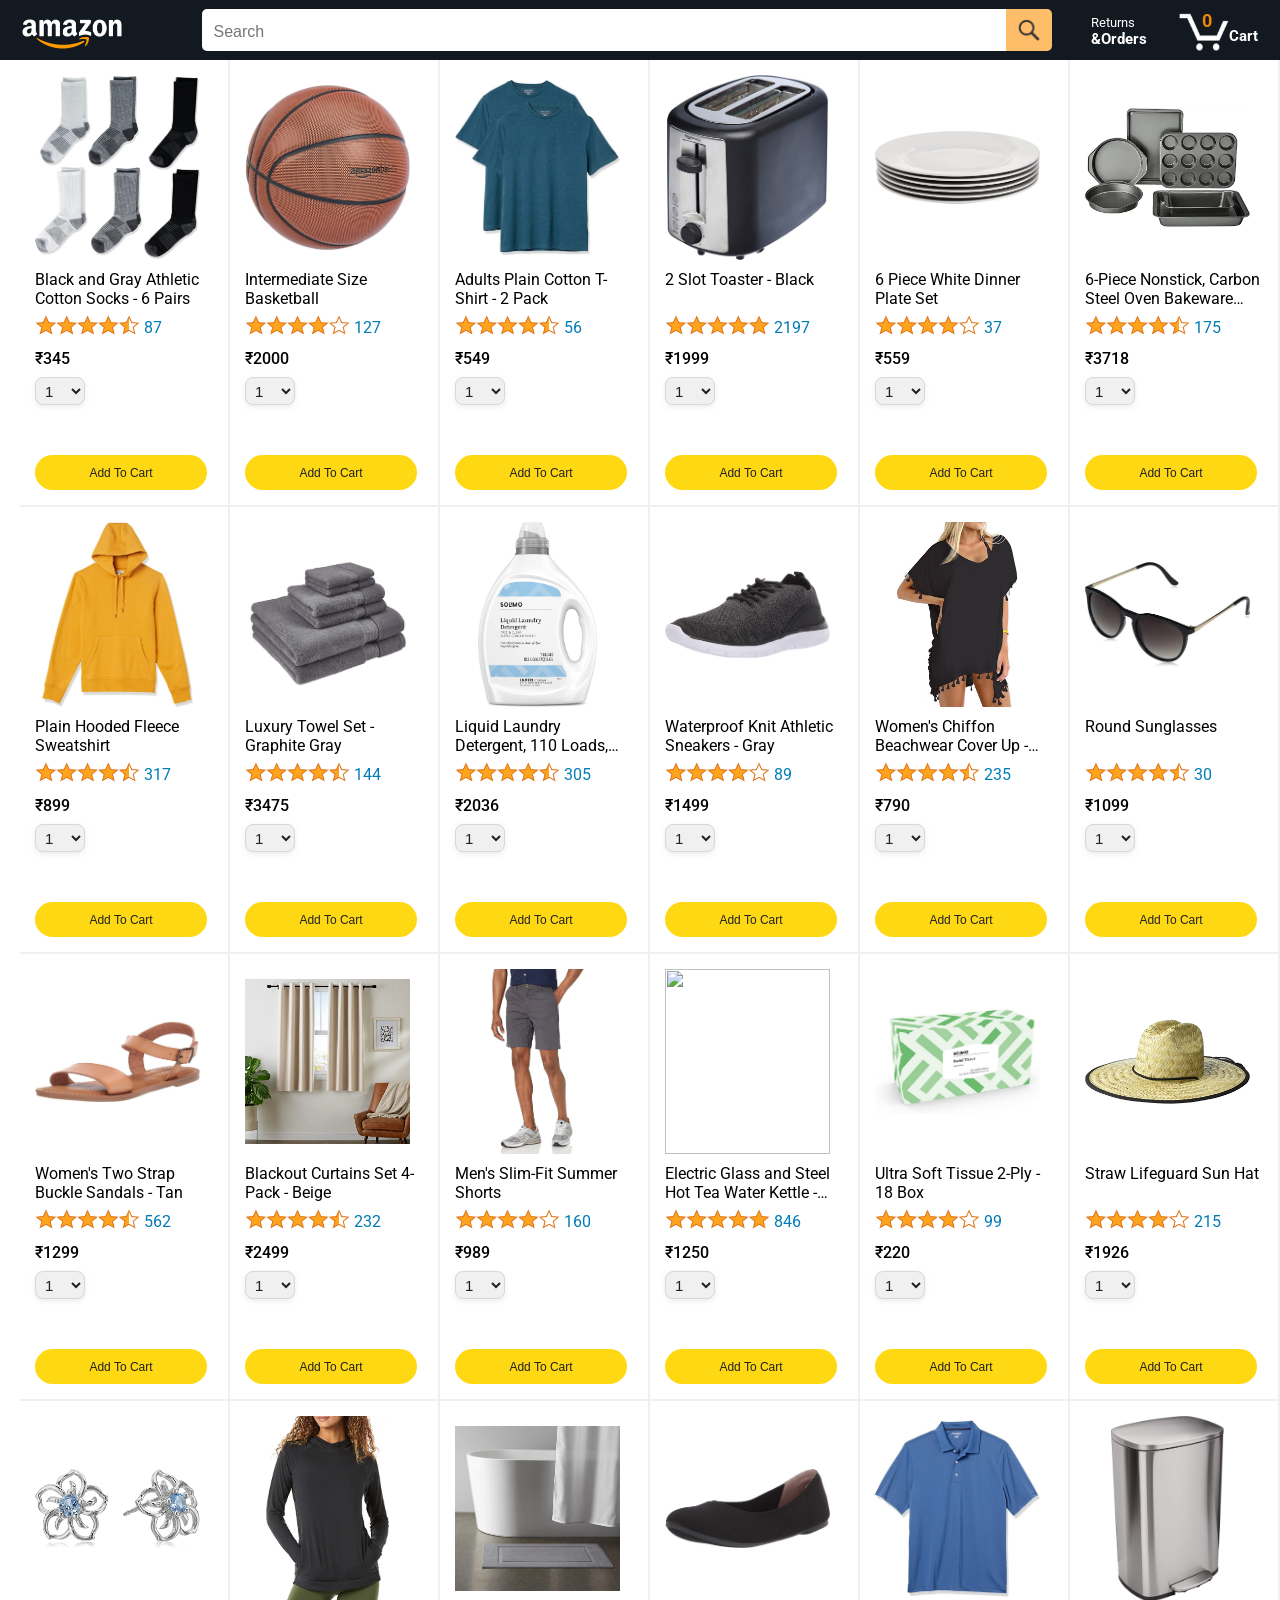
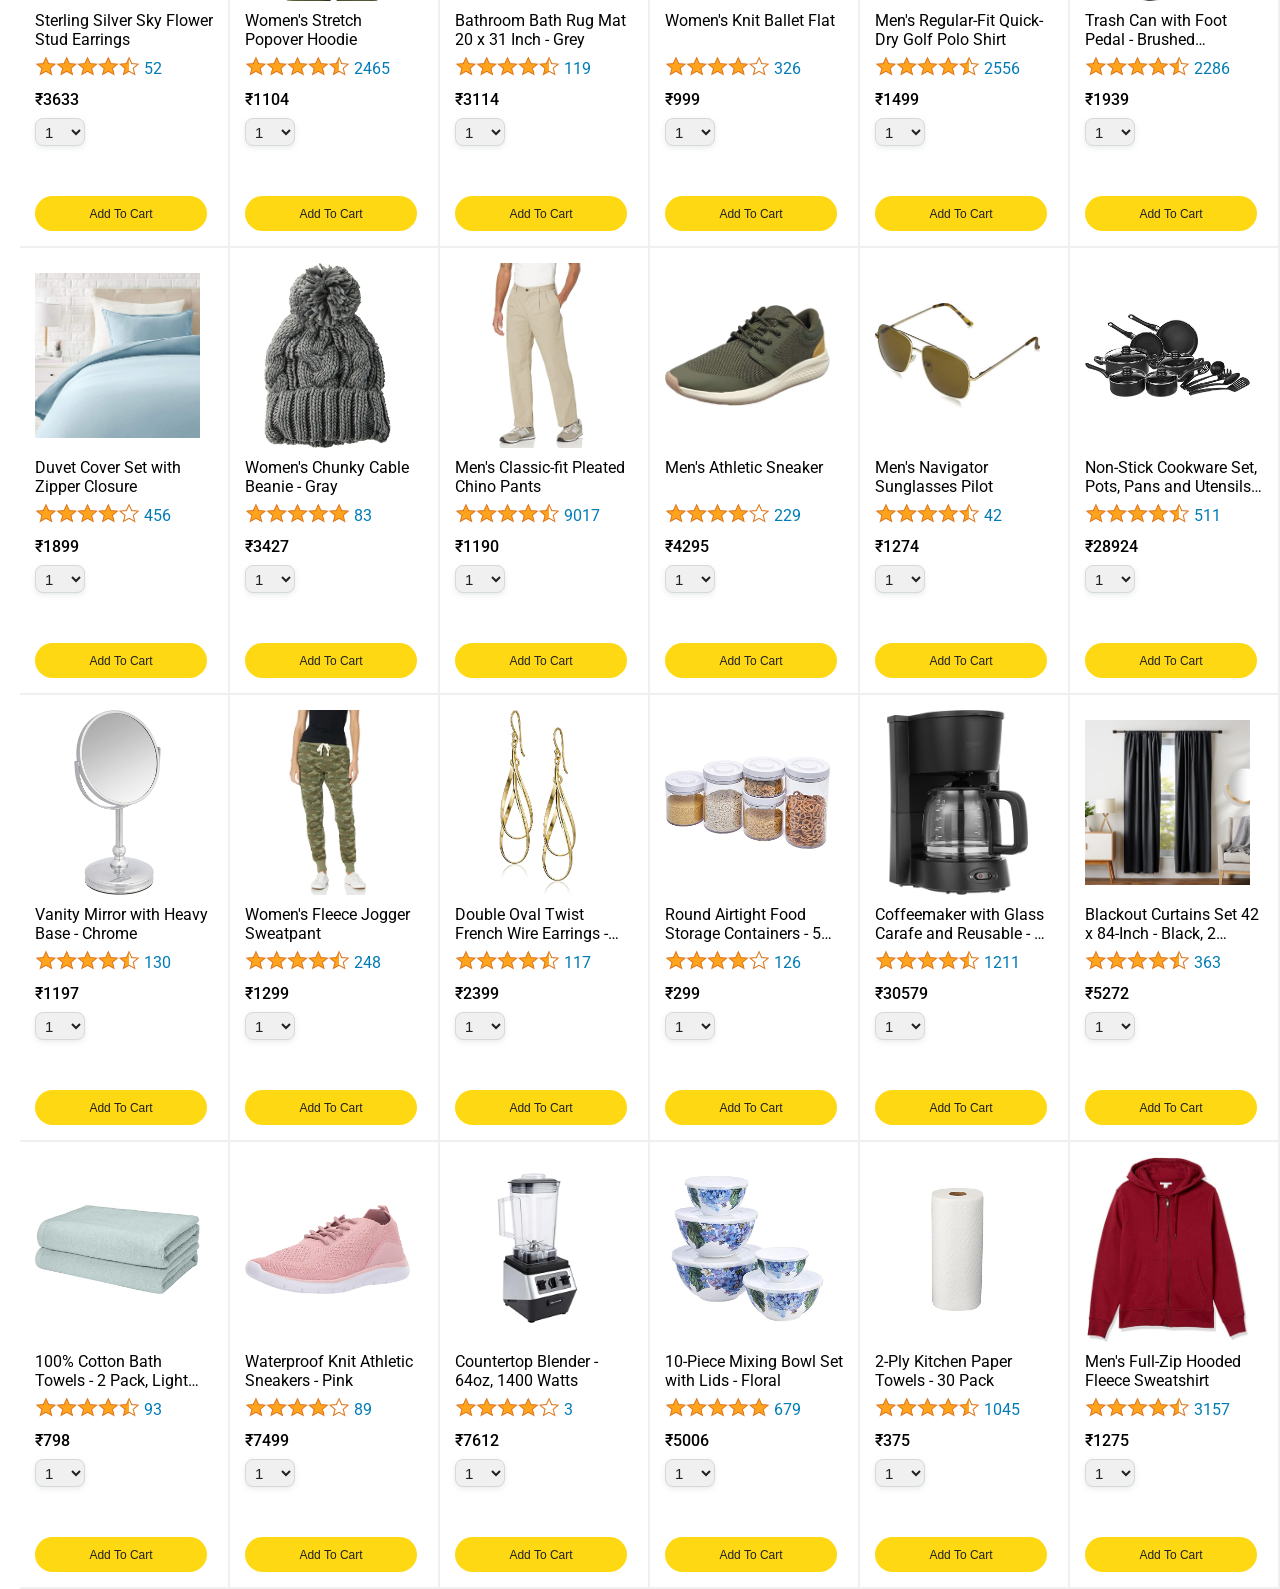
==== commit eee5d655: "Generated html into js all items" ====
--- a/index.html
+++ b/index.html
@@ -45,1308 +45,6 @@
 		</div>
 	</div>
 
-	<div class="Amazon-home-page">
-		<!-- <div class="main-page">
-			<div class="items">
-				<img class="mainPageItems" src="Amazonproject.png/Socks.jpg">
-		    </div>
-		    <div class="itemDetails">
-				<p class="main-page-title limit-lines">Black and Gray Athletic Cotton Socks - 6 Pairs</p>
-			</div>
-			<div class="price-rating">
-				<img class="ratings" src="Amazonproject.png/Rating-45.jpg">
-				<div class="rating-no">87</div>
-			    <p class="screen-price">₹345</p>
-			</div>
-			<div class="selectItems">
-				<select class="noOfItems">
-					<option value="1">1</option>
-					<option value="1">2</option>
-					<option value="1">3</option>
-					<option value="1">4</option>
-					<option value="1">5</option>
-					<option value="1">6</option>
-					<option value="1">7</option>
-					<option value="1">8</option>
-					<option value="1">9</option>
-					<option value="1">10</option>
-				</select>
-		    </div>
-		    <div class="addingItems">
-		    	<button class="cartButton">Add To Cart</button>
-		    </div>
-		</div>
-
-		<div class="main-page">
-			<div class="items">
-				<img class="mainPageItems" src="Amazonproject.png/Basketball.jpg">
-		    </div>
-		    <div class="itemDetails">
-				<p class="main-page-title limit-lines ">Intermediate Size Basketball</p>
-			</div>
-			<div class="price-rating">
-				<img class="ratings" src="Amazonproject.png/Rating-40.jpg">
-				<div class="rating-no">127</div>
-			    <p class="screen-price">₹2000</p>
-			</div>
-			<div class="selectItems">
-				<select class="noOfItems">
-					<option value="1">1</option>
-					<option value="1">2</option>
-					<option value="1">3</option>
-					<option value="1">4</option>
-					<option value="1">5</option>
-					<option value="1">6</option>
-					<option value="1">7</option>
-					<option value="1">8</option>
-					<option value="1">9</option>
-					<option value="1">10</option>
-				</select>
-		    </div>
-		    <div class="addingItems">
-		    	<button class="cartButton">Add To Cart</button>
-		    </div>
-		</div>
-
-		<div class="main-page">
-			<div class="items">
-				<img class="mainPageItems" src="Amazonproject.png/Tshirt.jpg">
-		    </div>
-		    <div class="itemDetails">
-				<p class="main-page-title limit-lines ">Adults Plain Cotton T-Shirt - 2 Pack</p>
-			</div>
-			<div class="price-rating">
-				<img class="ratings" src="Amazonproject.png/Rating-45.jpg">
-				<div class="rating-no">56</div>
-			    <p class="screen-price">₹549</p>
-			</div>
-			<div class="selectItems">
-				<select class="noOfItems">
-					<option value="1">1</option>
-					<option value="1">2</option>
-					<option value="1">3</option>
-					<option value="1">4</option>
-					<option value="1">5</option>
-					<option value="1">6</option>
-					<option value="1">7</option>
-					<option value="1">8</option>
-					<option value="1">9</option>
-					<option value="1">10</option>
-				</select>
-		    </div>
-		    <div class="addingItems">
-		    	<button class="cartButton">Add To Cart</button>
-		    </div>
-		</div>
-
-		<div class="main-page">
-			<div class="items">
-				<img class="mainPageItems" src="Amazonproject.png/Toaster.jpg">
-		    </div>
-		    <div class="itemDetails">
-				<p class="main-page-title limit-lines">2 Slot Toaster - Black</p>
-			</div>
-			<div class="price-rating">
-				<img class="ratings" src="Amazonproject.png/Rating-50.jpg">
-				<div class="rating-no">2197</div>
-			    <p class="screen-price">₹1999</p>
-			</div>
-			<div class="selectItems">
-				<select class="noOfItems">
-					<option value="1">1</option>
-					<option value="1">2</option>
-					<option value="1">3</option>
-					<option value="1">4</option>
-					<option value="1">5</option>
-					<option value="1">6</option>
-					<option value="1">7</option>
-					<option value="1">8</option>
-					<option value="1">9</option>
-					<option value="1">10</option>
-				</select>
-		    </div>
-		    <div class="addingItems">
-		    	<button class="cartButton">Add To Cart</button>
-		    </div>
-		</div>
-
-		<div class="main-page">
-			<div class="items">
-				<img class="mainPageItems" src="Amazonproject.png/Plates.jpg">
-		    </div>
-		    <div class="itemDetails">
-				<p class="main-page-title limit-lines">6 Piece White Dinner Plate Set</p>
-			</div>
-			<div class="price-rating">
-				<img class="ratings" src="Amazonproject.png/Rating-40.jpg">
-				<div class="rating-no">37</div>
-			    <p class="screen-price">₹559</p>
-			</div>
-			<div class="selectItems">
-				<select class="noOfItems">
-					<option value="1">1</option>
-					<option value="1">2</option>
-					<option value="1">3</option>
-					<option value="1">4</option>
-					<option value="1">5</option>
-					<option value="1">6</option>
-					<option value="1">7</option>
-					<option value="1">8</option>
-					<option value="1">9</option>
-					<option value="1">10</option>
-				</select>
-		    </div>
-		    <div class="addingItems">
-		    	<button class="cartButton">Add To Cart</button>
-		    </div>
-		</div>
-
-		<div class="main-page">
-			<div class="items">
-				<img class="mainPageItems" src="Amazonproject.png/Baking-set.jpg">
-		    </div>
-		    <div class="itemDetails">
-				<p class="main-page-title limit-lines">6-Piece Nonstick, Carbon Steel Oven Bakeware Baking Set</p>
-			</div>
-			<div class="price-rating">
-				<img class="ratings" src="Amazonproject.png/Rating-45.jpg">
-				<div class="rating-no">175</div>
-			    <p class="screen-price">₹3718</p>
-			</div>
-			<div class="selectItems">
-				<select class="noOfItems">
-					<option value="1">1</option>
-					<option value="1">2</option>
-					<option value="1">3</option>
-					<option value="1">4</option>
-					<option value="1">5</option>
-					<option value="1">6</option>
-					<option value="1">7</option>
-					<option value="1">8</option>
-					<option value="1">9</option>
-					<option value="1">10</option>
-				</select>
-		    </div>
-		    <div class="addingItems">
-		    	<button class="cartButton">Add To Cart</button>
-		    </div>
-		</div>
-
-		<div class="main-page">
-			<div class="items">
-				<img class="mainPageItems" src="Amazonproject.png/Sweatshirt.jpg">
-		    </div>
-		    <div class="itemDetails">
-				<p class="main-page-title limit-lines">Plain Hooded Fleece Sweatshirt</p>
-			</div>
-			<div class="price-rating">
-				<img class="ratings" src="Amazonproject.png/Rating-45.jpg">
-				<div class="rating-no">317</div>
-			    <p class="screen-price">₹899</p>
-			</div>
-			<div class="selectItems">
-				<select class="noOfItems">
-					<option value="1">1</option>
-					<option value="1">2</option>
-					<option value="1">3</option>
-					<option value="1">4</option>
-					<option value="1">5</option>
-					<option value="1">6</option>
-					<option value="1">7</option>
-					<option value="1">8</option>
-					<option value="1">9</option>
-					<option value="1">10</option>
-				</select>
-		    </div>
-		    <div class="addingItems">
-		    	<button class="cartButton">Add To Cart</button>
-		    </div>
-		</div>
-
-		<div class="main-page">
-			<div class="items">
-				<img class="mainPageItems" src="Amazonproject.png/Towel.jpg">
-		    </div>
-		    <div class="itemDetails">
-				<p class="main-page-title limit-lines">Luxury Towel Set - Graphite Gray</p>
-			</div>
-			<div class="price-rating">
-				<img class="ratings" src="Amazonproject.png/Rating-45.jpg">
-				<div class="rating-no">144</div>
-			    <p class="screen-price">₹3475</p>
-			</div>
-			<div class="selectItems">
-				<select class="noOfItems">
-					<option value="1">1</option>
-					<option value="1">2</option>
-					<option value="1">3</option>
-					<option value="1">4</option>
-					<option value="1">5</option>
-					<option value="1">6</option>
-					<option value="1">7</option>
-					<option value="1">8</option>
-					<option value="1">9</option>
-					<option value="1">10</option>
-				</select>
-		    </div>
-		    <div class="addingItems">
-		    	<button class="cartButton">Add To Cart</button>
-		    </div>
-		</div>
-
-		<div class="main-page">
-			<div class="items">
-				<img class="mainPageItems" src="Amazonproject.png/Liquid-detergent.jpg">
-		    </div>
-		    <div class="itemDetails">
-				<p class="main-page-title limit-lines">Liquid Laundry Detergent, 110 Loads, 82.5 F1 Oz</p>
-			</div>
-			<div class="price-rating">
-				<img class="ratings" src="Amazonproject.png/Rating-45.jpg">
-				<div class="rating-no">305</div>
-			    <p class="screen-price">₹2036</p>
-			</div>
-			<div class="selectItems">
-				<select class="noOfItems">
-					<option value="1">1</option>
-					<option value="1">2</option>
-					<option value="1">3</option>
-					<option value="1">4</option>
-					<option value="1">5</option>
-					<option value="1">6</option>
-					<option value="1">7</option>
-					<option value="1">8</option>
-					<option value="1">9</option>
-					<option value="1">10</option>
-				</select>
-		    </div>
-		    <div class="addingItems">
-		    	<button class="cartButton">Add To Cart</button>
-		    </div>
-		</div>
-
-		<div class="main-page">
-			<div class="items">
-				<img class="mainPageItems" src="Amazonproject.png/Sneakers.jpg">
-		    </div>
-		    <div class="itemDetails">
-				<p class="main-page-title limit-lines">Waterproof Knit Athletic Sneakers - Gray</p>
-			</div>
-			<div class="price-rating">
-				<img class="ratings" src="Amazonproject.png/Rating-40.jpg">
-				<div class="rating-no">89</div>
-			    <p class="screen-price">₹1499</p>
-			</div>
-			<div class="selectItems">
-				<select class="noOfItems">
-					<option value="1">1</option>
-					<option value="1">2</option>
-					<option value="1">3</option>
-					<option value="1">4</option>
-					<option value="1">5</option>
-					<option value="1">6</option>
-					<option value="1">7</option>
-					<option value="1">8</option>
-					<option value="1">9</option>
-					<option value="1">10</option>
-				</select>
-		    </div>
-		    <div class="addingItems">
-		    	<button class="cartButton">Add To Cart</button>
-		    </div>
-		</div>
-
-		<div class="main-page">
-			<div class="items">
-				<img class="mainPageItems" src="Amazonproject.png/Women-chiffon-beachwear.jpg">
-		    </div>
-		    <div class="itemDetails">
-				<p class="main-page-title limit-lines">Women's Chiffon Beachwear Cover Up - Black</p>
-			</div>
-			<div class="price-rating">
-				<img class="ratings" src="Amazonproject.png/Rating-45.jpg">
-				<div class="rating-no">235</div>
-			    <p class="screen-price">₹790</p>
-			</div>
-			<div class="selectItems">
-				<select class="noOfItems">
-					<option value="1">1</option>
-					<option value="1">2</option>
-					<option value="1">3</option>
-					<option value="1">4</option>
-					<option value="1">5</option>
-					<option value="1">6</option>
-					<option value="1">7</option>
-					<option value="1">8</option>
-					<option value="1">9</option>
-					<option value="1">10</option>
-				</select>
-		    </div>
-		    <div class="addingItems">
-		    	<button class="cartButton">Add To Cart</button>
-		    </div>
-		</div>
-
-		<div class="main-page">
-			<div class="items">
-				<img class="mainPageItems" src="Amazonproject.png/Sunglasses.jpg">
-		    </div>
-		    <div class="itemDetails">
-				<p class="main-page-title limit-lines">Round Sunglasses</p>
-			</div>
-			<div class="price-rating">
-				<img class="ratings" src="Amazonproject.png/Rating-45.jpg">
-				<div class="rating-no">30</div>
-			    <p class="screen-price">₹1099</p>
-			</div>
-			<div class="selectItems">
-				<select class="noOfItems">
-					<option value="1">1</option>
-					<option value="1">2</option>
-					<option value="1">3</option>
-					<option value="1">4</option>
-					<option value="1">5</option>
-					<option value="1">6</option>
-					<option value="1">7</option>
-					<option value="1">8</option>
-					<option value="1">9</option>
-					<option value="1">10</option>
-				</select>
-		    </div>
-		    <div class="addingItems">
-		    	<button class="cartButton">Add To Cart</button>
-		    </div>
-		</div>
-
-		<div class="main-page">
-			<div class="items">
-				<img class="mainPageItems" src="Amazonproject.png/Sandals.jpg">
-		    </div>
-		    <div class="itemDetails">
-				<p class="main-page-title limit-lines">Women's Two Strap Buckle Sandals - Tan</p>
-			</div>
-			<div class="price-rating">
-				<img class="ratings" src="Amazonproject.png/Rating-45.jpg">
-				<div class="rating-no">562</div>
-			    <p class="screen-price">₹1299</p>
-			</div>
-			<div class="selectItems">
-				<select class="noOfItems">
-					<option value="1">1</option>
-					<option value="1">2</option>
-					<option value="1">3</option>
-					<option value="1">4</option>
-					<option value="1">5</option>
-					<option value="1">6</option>
-					<option value="1">7</option>
-					<option value="1">8</option>
-					<option value="1">9</option>
-					<option value="1">10</option>
-				</select>
-		    </div>
-		    <div class="addingItems">
-		    	<button class="cartButton">Add To Cart</button>
-		    </div>
-		</div>
-
-		<div class="main-page">
-			<div class="items">
-				<img class="mainPageItems" src="Amazonproject.png/Curtain.jpg">
-		    </div>
-		    <div class="itemDetails">
-				<p class="main-page-title limit-lines">Blackout Curtains Set 4-Pack - Beige</p>
-			</div>
-			<div class="price-rating">
-				<img class="ratings" src="Amazonproject.png/Rating-45.jpg">
-				<div class="rating-no">232</div>
-			    <p class="screen-price">₹2499</p>
-			</div>
-			<div class="selectItems">
-				<select class="noOfItems">
-					<option value="1">1</option>
-					<option value="1">2</option>
-					<option value="1">3</option>
-					<option value="1">4</option>
-					<option value="1">5</option>
-					<option value="1">6</option>
-					<option value="1">7</option>
-					<option value="1">8</option>
-					<option value="1">9</option>
-					<option value="1">10</option>
-				</select>
-		    </div>
-		    <div class="addingItems">
-		    	<button class="cartButton">Add To Cart</button>
-		    </div>
-		</div>
-
-		<div class="main-page">
-			<div class="items">
-				<img class="mainPageItems" src="Amazonproject.png/Shorts.jpg">
-		    </div>
-		    <div class="itemDetails">
-				<p class="main-page-title limit-lines">Men's Slim-Fit Summer Shorts</p>
-			</div>
-			<div class="price-rating">
-				<img class="ratings" src="Amazonproject.png/Rating-40.jpg">
-				<div class="rating-no">160</div>
-			    <p class="screen-price">₹989</p>
-			</div>
-			<div class="selectItems">
-				<select class="noOfItems">
-					<option value="1">1</option>
-					<option value="1">2</option>
-					<option value="1">3</option>
-					<option value="1">4</option>
-					<option value="1">5</option>
-					<option value="1">6</option>
-					<option value="1">7</option>
-					<option value="1">8</option>
-					<option value="1">9</option>
-					<option value="1">10</option>
-				</select>
-		    </div>
-		    <div class="addingItems">
-		    	<button class="cartButton">Add To Cart</button>
-		    </div>
-		</div>
-
-		<div class="main-page">
-			<div class="items">
-				<img class="mainPageItems" src="Amazonproject.png/Electric-hot-water-kettle.jpg">
-		    </div>
-		    <div class="itemDetails">
-				<p class="main-page-title limit-lines">Electric Glass and Steel Hot Tea Water Kettle - 1.7-Liter</p>
-			</div>
-			<div class="price-rating">
-				<img class="ratings" src="Amazonproject.png/Rating-50.jpg">
-				<div class="rating-no">846</div>
-			    <p class="screen-price">₹1250</p>
-			</div>
-			<div class="selectItems">
-				<select class="noOfItems">
-					<option value="1">1</option>
-					<option value="1">2</option>
-					<option value="1">3</option>
-					<option value="1">4</option>
-					<option value="1">5</option>
-					<option value="1">6</option>
-					<option value="1">7</option>
-					<option value="1">8</option>
-					<option value="1">9</option>
-					<option value="1">10</option>
-				</select>
-		    </div>
-		    <div class="addingItems">
-		    	<button class="cartButton">Add To Cart</button>
-		    </div>
-		</div>
-
-		<div class="main-page">
-			<div class="items">
-				<img class="mainPageItems" src="Amazonproject.png/Facial-tissue.jpg">
-		    </div>
-		    <div class="itemDetails">
-				<p class="main-page-title limit-lines">Ultra Soft Tissue 2-Ply - 18 Box</p>
-			</div>
-			<div class="price-rating">
-				<img class="ratings" src="Amazonproject.png/Rating-40.jpg">
-				<div class="rating-no">99</div>
-			    <p class="screen-price">₹220</p>
-			</div>
-			<div class="selectItems">
-				<select class="noOfItems">
-					<option value="1">1</option>
-					<option value="1">2</option>
-					<option value="1">3</option>
-					<option value="1">4</option>
-					<option value="1">5</option>
-					<option value="1">6</option>
-					<option value="1">7</option>
-					<option value="1">8</option>
-					<option value="1">9</option>
-					<option value="1">10</option>
-				</select>
-		    </div>
-		    <div class="addingItems">
-		    	<button class="cartButton">Add To Cart</button>
-		    </div>
-		</div>
-
-		<div class="main-page">
-			<div class="items">
-				<img class="mainPageItems" src="Amazonproject.png/Sunhat.jpg">
-		    </div>
-		    <div class="itemDetails">
-				<p class="main-page-title limit-lines">Straw Lifeguard Sun Hat</p>
-			</div>
-			<div class="price-rating">
-				<img class="ratings" src="Amazonproject.png/Rating-40.jpg">
-				<div class="rating-no">215</div>
-			    <p class="screen-price">₹1926</p>
-			</div>
-			<div class="selectItems">
-				<select class="noOfItems">
-					<option value="1">1</option>
-					<option value="1">2</option>
-					<option value="1">3</option>
-					<option value="1">4</option>
-					<option value="1">5</option>
-					<option value="1">6</option>
-					<option value="1">7</option>
-					<option value="1">8</option>
-					<option value="1">9</option>
-					<option value="1">10</option>
-				</select>
-		    </div>
-		    <div class="addingItems">
-		    	<button class="cartButton">Add To Cart</button>
-		    </div>
-		</div>
-
-		<div class="main-page">
-			<div class="items">
-				<img class="mainPageItems" src="Amazonproject.png/Earrings.jpg">
-		    </div>
-		    <div class="itemDetails">
-				<p class="main-page-title limit-lines">Sterling Silver Sky Flower Stud Earrings</p>
-			</div>
-			<div class="price-rating">
-				<img class="ratings" src="Amazonproject.png/Rating-45.jpg">
-				<div class="rating-no">52</div>
-			    <p class="screen-price">₹3633</p>
-			</div>
-			<div class="selectItems">
-				<select class="noOfItems">
-					<option value="1">1</option>
-					<option value="1">2</option>
-					<option value="1">3</option>
-					<option value="1">4</option>
-					<option value="1">5</option>
-					<option value="1">6</option>
-					<option value="1">7</option>
-					<option value="1">8</option>
-					<option value="1">9</option>
-					<option value="1">10</option>
-				</select>
-		    </div>
-		    <div class="addingItems">
-		    	<button class="cartButton">Add To Cart</button>
-		    </div>
-		</div>
-
-		<div class="main-page">
-			<div class="items">
-				<img class="mainPageItems" src="Amazonproject.png/Hoodie.jpg">
-		    </div>
-		    <div class="itemDetails">
-				<p class="main-page-title limit-lines">Women's Stretch Popover Hoodie</p>
-			</div>
-			<div class="price-rating">
-				<img class="ratings" src="Amazonproject.png/Rating-45.jpg">
-				<div class="rating-no">2465</div>
-			    <p class="screen-price">₹1104</p>
-			</div>
-			<div class="selectItems">
-				<select class="noOfItems">
-					<option value="1">1</option>
-					<option value="1">2</option>
-					<option value="1">3</option>
-					<option value="1">4</option>
-					<option value="1">5</option>
-					<option value="1">6</option>
-					<option value="1">7</option>
-					<option value="1">8</option>
-					<option value="1">9</option>
-					<option value="1">10</option>
-				</select>
-		    </div>
-		    <div class="addingItems">
-		    	<button class="cartButton">Add To Cart</button>
-		    </div>
-		</div>
-
-		<div class="main-page">
-			<div class="items">
-				<img class="mainPageItems" src="Amazonproject.png/Bathroom-rug.jpg">
-		    </div>
-		    <div class="itemDetails">
-				<p class="main-page-title limit-lines">Bathroom Bath Rug Mat 20 x 31 Inch - Grey</p>
-			</div>
-			<div class="price-rating">
-				<img class="ratings" src="Amazonproject.png/Rating-45.jpg">
-				<div class="rating-no">119</div>
-			    <p class="screen-price">₹3114</p>
-			</div>
-			<div class="selectItems">
-				<select class="noOfItems">
-					<option value="1">1</option>
-					<option value="1">2</option>
-					<option value="1">3</option>
-					<option value="1">4</option>
-					<option value="1">5</option>
-					<option value="1">6</option>
-					<option value="1">7</option>
-					<option value="1">8</option>
-					<option value="1">9</option>
-					<option value="1">10</option>
-				</select>
-		    </div>
-		    <div class="addingItems">
-		    	<button class="cartButton">Add To Cart</button>
-		    </div>
-		</div>
-
-		<div class="main-page">
-			<div class="items">
-				<img class="mainPageItems" src="Amazonproject.png/Knit-ballet-flat.jpg">
-		    </div>
-		    <div class="itemDetails">
-				<p class="main-page-title limit-lines">Women's Knit Ballet Flat</p>
-			</div>
-			<div class="price-rating">
-				<img class="ratings" src="Amazonproject.png/Rating-40.jpg">
-				<div class="rating-no">326</div>
-			    <p class="screen-price">₹999</p>
-			</div>
-			<div class="selectItems">
-				<select class="noOfItems">
-					<option value="1">1</option>
-					<option value="1">2</option>
-					<option value="1">3</option>
-					<option value="1">4</option>
-					<option value="1">5</option>
-					<option value="1">6</option>
-					<option value="1">7</option>
-					<option value="1">8</option>
-					<option value="1">9</option>
-					<option value="1">10</option>
-				</select>
-		    </div>
-		    <div class="addingItems">
-		    	<button class="cartButton">Add To Cart</button>
-		    </div>
-		</div>
-
-		<div class="main-page">
-			<div class="items">
-				<img class="mainPageItems" src="Amazonproject.png/Tshirt-blue.jpg">
-		    </div>
-		    <div class="itemDetails">
-				<p class="main-page-title limit-lines">Men's Regular-Fit Quick-Dry Golf Polo Shirt</p>
-			</div>
-			<div class="price-rating">
-				<img class="ratings" src="Amazonproject.png/Rating-45.jpg">
-				<div class="rating-no">2556</div>
-			    <p class="screen-price">₹1499</p>
-			</div>
-			<div class="selectItems">
-				<select class="noOfItems">
-					<option value="1">1</option>
-					<option value="1">2</option>
-					<option value="1">3</option>
-					<option value="1">4</option>
-					<option value="1">5</option>
-					<option value="1">6</option>
-					<option value="1">7</option>
-					<option value="1">8</option>
-					<option value="1">9</option>
-					<option value="1">10</option>
-				</select>
-		    </div>
-		    <div class="addingItems">
-		    	<button class="cartButton">Add To Cart</button>
-		    </div>
-		</div>
-
-		<div class="main-page">
-			<div class="items">
-				<img class="mainPageItems" src="Amazonproject.png/Trashcan.jpg">
-		    </div>
-		    <div class="itemDetails">
-				<p class="main-page-title limit-lines">Trash Can with Foot Pedal - Brushed Stainless Steel</p>
-			</div>
-			<div class="price-rating">
-				<img class="ratings" src="Amazonproject.png/Rating-45.jpg">
-				<div class="rating-no">2286</div>
-			    <p class="screen-price">₹1939</p>
-			</div>
-			<div class="selectItems">
-				<select class="noOfItems">
-					<option value="1">1</option>
-					<option value="1">2</option>
-					<option value="1">3</option>
-					<option value="1">4</option>
-					<option value="1">5</option>
-					<option value="1">6</option>
-					<option value="1">7</option>
-					<option value="1">8</option>
-					<option value="1">9</option>
-					<option value="1">10</option>
-				</select>
-		    </div>
-		    <div class="addingItems">
-		    	<button class="cartButton">Add To Cart</button>
-		    </div>
-		</div>
-
-		<div class="main-page">
-			<div class="items">
-				<img class="mainPageItems" src="Amazonproject.png/Duvet-cover.jpg">
-		    </div>
-		    <div class="itemDetails">
-				<p class="main-page-title limit-lines">Duvet Cover Set with Zipper Closure</p>
-			</div>
-			<div class="price-rating">
-				<img class="ratings" src="Amazonproject.png/Rating-40.jpg">
-				<div class="rating-no">456</div>
-			    <p class="screen-price">₹1899s</p>
-			</div>
-			<div class="selectItems">
-				<select class="noOfItems">
-					<option value="1">1</option>
-					<option value="1">2</option>
-					<option value="1">3</option>
-					<option value="1">4</option>
-					<option value="1">5</option>
-					<option value="1">6</option>
-					<option value="1">7</option>
-					<option value="1">8</option>
-					<option value="1">9</option>
-					<option value="1">10</option>
-				</select>
-		    </div>
-		    <div class="addingItems">
-		    	<button class="cartButton">Add To Cart</button>
-		    </div>
-		</div>
-
-		<div class="main-page">
-			<div class="items">
-				<img class="mainPageItems" src="Amazonproject.png/Beanie.jpg">
-		    </div>
-		    <div class="itemDetails">
-				<p class="main-page-title limit-lines">Women's Chunky Cable Beanie - Gray</p>
-			</div>
-			<div class="price-rating">
-				<img class="ratings" src="Amazonproject.png/Rating-50.jpg">
-				<div class="rating-no">83</div>
-			    <p class="screen-price">₹3427</p>
-			</div>
-			<div class="selectItems">
-				<select class="noOfItems">
-					<option value="1">1</option>
-					<option value="1">2</option>
-					<option value="1">3</option>
-					<option value="1">4</option>
-					<option value="1">5</option>
-					<option value="1">6</option>
-					<option value="1">7</option>
-					<option value="1">8</option>
-					<option value="1">9</option>
-					<option value="1">10</option>
-				</select>
-		    </div>
-		    <div class="addingItems">
-		    	<button class="cartButton">Add To Cart</button>
-		    </div>
-		</div>
-
-		<div class="main-page">
-			<div class="items">
-				<img class="mainPageItems" src="Amazonproject.png/Pants.jpg">
-		    </div>
-		    <div class="itemDetails">
-				<p class="main-page-title limit-lines">Men's Classic-fit Pleated Chino Pants</p>
-			</div>
-			<div class="price-rating">
-				<img class="ratings" src="Amazonproject.png/Rating-45.jpg">
-				<div class="rating-no">9017</div>
-			    <p class="screen-price">₹119</p>
-			</div>
-			<div class="selectItems">
-				<select class="noOfItems">
-					<option value="1">1</option>
-					<option value="1">2</option>
-					<option value="1">3</option>
-					<option value="1">4</option>
-					<option value="1">5</option>
-					<option value="1">6</option>
-					<option value="1">7</option>
-					<option value="1">8</option>
-					<option value="1">9</option>
-					<option value="1">10</option>
-				</select>
-		    </div>
-		    <div class="addingItems">
-		    	<button class="cartButton">Add To Cart</button>
-		    </div>
-		</div>
-
-		<div class="main-page">
-			<div class="items">
-				<img class="mainPageItems" src="Amazonproject.png/Shoes.jpg">
-		    </div>
-		    <div class="itemDetails">
-				<p class="main-page-title limit-lines">Men's Athletic Sneaker</p>
-			</div>
-			<div class="price-rating">
-				<img class="ratings" src="Amazonproject.png/Rating-40.jpg">
-				<div class="rating-no">229</div>
-			    <p class="screen-price">₹4295</p>
-			</div>
-			<div class="selectItems">
-				<select class="noOfItems">
-					<option value="1">1</option>
-					<option value="1">2</option>
-					<option value="1">3</option>
-					<option value="1">4</option>
-					<option value="1">5</option>
-					<option value="1">6</option>
-					<option value="1">7</option>
-					<option value="1">8</option>
-					<option value="1">9</option>
-					<option value="1">10</option>
-				</select>
-		    </div>
-		    <div class="addingItems">
-		    	<button class="cartButton">Add To Cart</button>
-		    </div>
-		</div>
-
-		<div class="main-page">
-			<div class="items">
-				<img class="mainPageItems" src="Amazonproject.png/Sunglasses-green.jpg">
-		    </div>
-		    <div class="itemDetails">
-				<p class="main-page-title limit-lines">Men's Navigator Sunglasses Pilot</p>
-			</div>
-			<div class="price-rating">
-				<img class="ratings" src="Amazonproject.png/Rating-45.jpg">
-				<div class="rating-no">42</div>
-			    <p class="screen-price">₹1274</p>
-			</div>
-			<div class="selectItems">
-				<select class="noOfItems">
-					<option value="1">1</option>
-					<option value="1">2</option>
-					<option value="1">3</option>
-					<option value="1">4</option>
-					<option value="1">5</option>
-					<option value="1">6</option>
-					<option value="1">7</option>
-					<option value="1">8</option>
-					<option value="1">9</option>
-					<option value="1">10</option>
-				</select>
-		    </div>
-		    <div class="addingItems">
-		    	<button class="cartButton">Add To Cart</button>
-		    </div>
-		</div>
-
-		<div class="main-page">
-			<div class="items">
-				<img class="mainPageItems" src="Amazonproject.png/Cooking-set.jpg">
-		    </div>
-		    <div class="itemDetails">
-				<p class="main-page-title limit-lines">Non-Stick Cookware Set, Pots, Pans and Utensils - 15 Pieces</p>
-			</div>
-			<div class="price-rating">
-				<img class="ratings" src="Amazonproject.png/Rating-45.jpg">
-				<div class="rating-no">511</div>
-			    <p class="screen-price">₹28924</p>
-			</div>
-			<div class="selectItems">
-				<select class="noOfItems">
-					<option value="1">1</option>
-					<option value="1">2</option>
-					<option value="1">3</option>
-					<option value="1">4</option>
-					<option value="1">5</option>
-					<option value="1">6</option>
-					<option value="1">7</option>
-					<option value="1">8</option>
-					<option value="1">9</option>
-					<option value="1">10</option>
-				</select>
-		    </div>
-		    <div class="addingItems">
-		    	<button class="cartButton">Add To Cart</button>
-		    </div>
-		</div>
-
-		<div class="main-page">
-			<div class="items">
-				<img class="mainPageItems" src="Amazonproject.png/Mirror.jpg">
-		    </div>
-		    <div class="itemDetails">
-				<p class="main-page-title limit-lines">Vanity Mirror with Heavy Base - Chrome</p>
-			</div>
-			<div class="price-rating">
-				<img class="ratings" src="Amazonproject.png/Rating-45.jpg">
-				<div class="rating-no">130</div>
-			    <p class="screen-price">₹1197</p>
-			</div>
-			<div class="selectItems">
-				<select class="noOfItems">
-					<option value="1">1</option>
-					<option value="1">2</option>
-					<option value="1">3</option>
-					<option value="1">4</option>
-					<option value="1">5</option>
-					<option value="1">6</option>
-					<option value="1">7</option>
-					<option value="1">8</option>
-					<option value="1">9</option>
-					<option value="1">10</option>
-				</select>
-		    </div>
-		    <div class="addingItems">
-		    	<button class="cartButton">Add To Cart</button>
-		    </div>
-		</div>
-
-		<div class="main-page">
-			<div class="items">
-				<img class="mainPageItems" src="Amazonproject.png/Jogger.jpg">
-		    </div>
-		    <div class="itemDetails">
-				<p class="main-page-title limit-lines">Women's Fleece Jogger Sweatpant</p>
-			</div>
-			<div class="price-rating">
-				<img class="ratings" src="Amazonproject.png/Rating-45.jpg">
-				<div class="rating-no">248</div>
-			    <p class="screen-price">₹1299</p>
-			</div>
-			<div class="selectItems">
-				<select class="noOfItems">
-					<option value="1">1</option>
-					<option value="1">2</option>
-					<option value="1">3</option>
-					<option value="1">4</option>
-					<option value="1">5</option>
-					<option value="1">6</option>
-					<option value="1">7</option>
-					<option value="1">8</option>
-					<option value="1">9</option>
-					<option value="1">10</option>
-				</select>
-		    </div>
-		    <div class="addingItems">
-		    	<button class="cartButton">Add To Cart</button>
-		    </div>
-		</div>
-
-		<div class="main-page">
-			<div class="items">
-				<img class="mainPageItems" src="Amazonproject.png/Wire-earrings.jpg">
-		    </div>
-		    <div class="itemDetails">
-				<p class="main-page-title limit-lines">Double Oval Twist French Wire Earrings - Gold</p>
-			</div>
-			<div class="price-rating">
-				<img class="ratings" src="Amazonproject.png/Rating-45.jpg">
-				<div class="rating-no">117</div>
-			    <p class="screen-price">₹2399</p>
-			</div>
-			<div class="selectItems">
-				<select class="noOfItems">
-					<option value="1">1</option>
-					<option value="1">2</option>
-					<option value="1">3</option>
-					<option value="1">4</option>
-					<option value="1">5</option>
-					<option value="1">6</option>
-					<option value="1">7</option>
-					<option value="1">8</option>
-					<option value="1">9</option>
-					<option value="1">10</option>
-				</select>
-		    </div>
-		    <div class="addingItems">
-		    	<button class="cartButton">Add To Cart</button>
-		    </div>
-		</div>
-
-		<div class="main-page">
-			<div class="items">
-				<img class="mainPageItems" src="Amazonproject.png/Airtight-containers.jpg">
-		    </div>
-		    <div class="itemDetails">
-				<p class="main-page-title limit-lines">Round Airtight Food Storage Containers - 5 Piece</p>
-			</div>
-			<div class="price-rating">
-				<img class="ratings" src="Amazonproject.png/Rating-40.jpg">
-				<div class="rating-no">126</div>
-			    <p class="screen-price">₹299</p>
-			</div>
-			<div class="selectItems">
-				<select class="noOfItems">
-					<option value="1">1</option>
-					<option value="1">2</option>
-					<option value="1">3</option>
-					<option value="1">4</option>
-					<option value="1">5</option>
-					<option value="1">6</option>
-					<option value="1">7</option>
-					<option value="1">8</option>
-					<option value="1">9</option>
-					<option value="1">10</option>
-				</select>
-		    </div>
-		    <div class="addingItems">
-		    	<button class="cartButton">Add To Cart</button>
-		    </div>
-		</div>
-
-		<div class="main-page">
-			<div class="items">
-				<img class="mainPageItems" src="Amazonproject.png/Coffeemaker.jpg">
-		    </div>
-		    <div class="itemDetails">
-				<p class="main-page-title limit-lines">Coffeemaker with Glass Carafe and Reusable - 25 Oz Black</p>
-			</div>
-			<div class="price-rating">
-				<img class="ratings" src="Amazonproject.png/Rating-45.jpg">
-				<div class="rating-no">1211</div>
-			    <p class="screen-price">₹30579</p>
-			</div>
-			<div class="selectItems">
-				<select class="noOfItems">
-					<option value="1">1</option>
-					<option value="1">2</option>
-					<option value="1">3</option>
-					<option value="1">4</option>
-					<option value="1">5</option>
-					<option value="1">6</option>
-					<option value="1">7</option>
-					<option value="1">8</option>
-					<option value="1">9</option>
-					<option value="1">10</option>
-				</select>
-		    </div>
-		    <div class="addingItems">
-		    	<button class="cartButton">Add To Cart</button>
-		    </div>
-		</div>
-
-		<div class="main-page">
-			<div class="items">
-				<img class="mainPageItems" src="Amazonproject.png/Curtains-black.jpg">
-		    </div>
-		    <div class="itemDetails">
-				<p class="main-page-title limit-lines">Blackout Curtains Set 42 x 84-Inch - Black, 2 Panels</p>
-			</div>
-			<div class="price-rating">
-				<img class="ratings" src="Amazonproject.png/Rating-45.jpg">
-				<div class="rating-no">363</div>
-			    <p class="screen-price">₹5272</p>
-			</div>
-			<div class="selectItems">
-				<select class="noOfItems">
-					<option value="1">1</option>
-					<option value="1">2</option>
-					<option value="1">3</option>
-					<option value="1">4</option>
-					<option value="1">5</option>
-					<option value="1">6</option>
-					<option value="1">7</option>
-					<option value="1">8</option>
-					<option value="1">9</option>
-					<option value="1">10</option>
-				</select>
-		    </div>
-		    <div class="addingItems">
-		    	<button class="cartButton">Add To Cart</button>
-		    </div>
-		</div>
-
-		<div class="main-page">
-			<div class="items">
-				<img class="mainPageItems" src="Amazonproject.png/Bath-towels.jpg">
-		    </div>
-		    <div class="itemDetails">
-				<p class="main-page-title limit-lines">100% Cotton Bath Towels - 2 Pack, Light Teal</p>
-			</div>
-			<div class="price-rating">
-				<img class="ratings" src="Amazonproject.png/Rating-45.jpg">
-				<div class="rating-no">93</div>
-			    <p class="screen-price">₹798</p>
-			</div>
-			<div class="selectItems">
-				<select class="noOfItems">
-					<option value="1">1</option>
-					<option value="1">2</option>
-					<option value="1">3</option>
-					<option value="1">4</option>
-					<option value="1">5</option>
-					<option value="1">6</option>
-					<option value="1">7</option>
-					<option value="1">8</option>
-					<option value="1">9</option>
-					<option value="1">10</option>
-				</select>
-		    </div>
-		    <div class="addingItems">
-		    	<button class="cartButton">Add To Cart</button>
-		    </div>
-		</div>
-
-		<div class="main-page">
-			<div class="items">
-				<img class="mainPageItems" src="Amazonproject.png/Sneakers-pink.jpg">
-		    </div>
-		    <div class="itemDetails">
-				<p class="main-page-title limit-lines">Waterproof Knit Athletic Sneakers - Pink</p>
-			</div>
-			<div class="price-rating">
-				<img class="ratings" src="Amazonproject.png/Rating-40.jpg">
-				<div class="rating-no">89</div>
-			    <p class="screen-price">₹7499</p>
-			</div>
-			<div class="selectItems">
-				<select class="noOfItems">
-					<option value="1">1</option>
-					<option value="1">2</option>
-					<option value="1">3</option>
-					<option value="1">4</option>
-					<option value="1">5</option>
-					<option value="1">6</option>
-					<option value="1">7</option>
-					<option value="1">8</option>
-					<option value="1">9</option>
-					<option value="1">10</option>
-				</select>
-		    </div>
-		    <div class="addingItems">
-		    	<button class="cartButton">Add To Cart</button>
-		    </div>
-		</div>
-
-		<div class="main-page">
-			<div class="items">
-				<img class="mainPageItems" src="Amazonproject.png/Blender.jpg">
-		    </div>
-		    <div class="itemDetails">
-				<p class="main-page-title limit-lines">Countertop Blender - 64oz, 1400 Watts</p>
-			</div>
-			<div class="price-rating">
-				<img class="ratings" src="Amazonproject.png/Rating-40.jpg">
-				<div class="rating-no">3</div>
-			    <p class="screen-price">₹7612</p>
-			</div>
-			<div class="selectItems">
-				<select class="noOfItems">
-					<option value="1">1</option>
-					<option value="1">2</option>
-					<option value="1">3</option>
-					<option value="1">4</option>
-					<option value="1">5</option>
-					<option value="1">6</option>
-					<option value="1">7</option>
-					<option value="1">8</option>
-					<option value="1">9</option>
-					<option value="1">10</option>
-				</select>
-		    </div>
-		    <div class="addingItems">
-		    	<button class="cartButton">Add To Cart</button>
-		    </div>
-		</div>
-
-		<div class="main-page">
-			<div class="items">
-				<img class="mainPageItems" src="Amazonproject.png/Bowl-set.jpg">
-		    </div>
-		    <div class="itemDetails">
-				<p class="main-page-title limit-lines">10-Piece Mixing Bowl Set with Lids - Floral</p>
-			</div>
-			<div class="price-rating">
-				<img class="ratings" src="Amazonproject.png/Rating-50.jpg">
-				<div class="rating-no">679</div>
-			    <p class="screen-price">₹5006</p>
-			</div>
-			<div class="selectItems">
-				<select class="noOfItems">
-					<option value="1">1</option>
-					<option value="1">2</option>
-					<option value="1">3</option>
-					<option value="1">4</option>
-					<option value="1">5</option>
-					<option value="1">6</option>
-					<option value="1">7</option>
-					<option value="1">8</option>
-					<option value="1">9</option>
-					<option value="1">10</option>
-				</select>
-		    </div>
-		    <div class="addingItems">
-		    	<button class="cartButton">Add To Cart</button>
-		    </div>
-		</div>
-
-		<div class="main-page">
-			<div class="items">
-				<img class="mainPageItems" src="Amazonproject.png/Paper-towels.jpg">
-		    </div>
-		    <div class="itemDetails">
-				<p class="main-page-title limit-lines">2-Ply Kitchen Paper Towels - 30 Pack</p>
-			</div>
-			<div class="price-rating">
-				<img class="ratings" src="Amazonproject.png/Rating-45.jpg">
-				<div class="rating-no">1045</div>
-			    <p class="screen-price">₹375</p>
-			</div>
-			<div class="selectItems">
-				<select class="noOfItems">
-					<option value="1">1</option>
-					<option value="1">2</option>
-					<option value="1">3</option>
-					<option value="1">4</option>
-					<option value="1">5</option>
-					<option value="1">6</option>
-					<option value="1">7</option>
-					<option value="1">8</option>
-					<option value="1">9</option>
-					<option value="1">10</option>
-				</select>
-		    </div>
-		    <div class="addingItems">
-		    	<button class="cartButton">Add To Cart</button>
-		    </div>
-		</div>
-
-		<div class="main-page">
-			<div class="items">
-				<img class="mainPageItems" src="Amazonproject.png/Hoodie-red.jpg">
-		    </div>
-		    <div class="itemDetails">
-				<p class="main-page-title limit-lines">Men's Full-Zip Hooded Fleece Sweatshirt</p>
-			</div>
-			<div class="price-rating">
-				<img class="ratings" src="Amazonproject.png/Rating-45.jpg">
-				<div class="rating-no">3157</div>
-			    <p class="screen-price">₹1275</p>
-			</div>
-			<div class="selectItems">
-				<select class="noOfItems">
-					<option value="1">1</option>
-					<option value="1">2</option>
-					<option value="1">3</option>
-					<option value="1">4</option>
-					<option value="1">5</option>
-					<option value="1">6</option>
-					<option value="1">7</option>
-					<option value="1">8</option>
-					<option value="1">9</option>
-					<option value="1">10</option>
-				</select>
-		    </div>
-		    <div class="addingItems">
-		    	<button class="cartButton">Add To Cart</button>
-		    </div>
-		</div> -->
-	</div>
+	<div class="Amazon-home-page"></div>
 </body>
 </html>
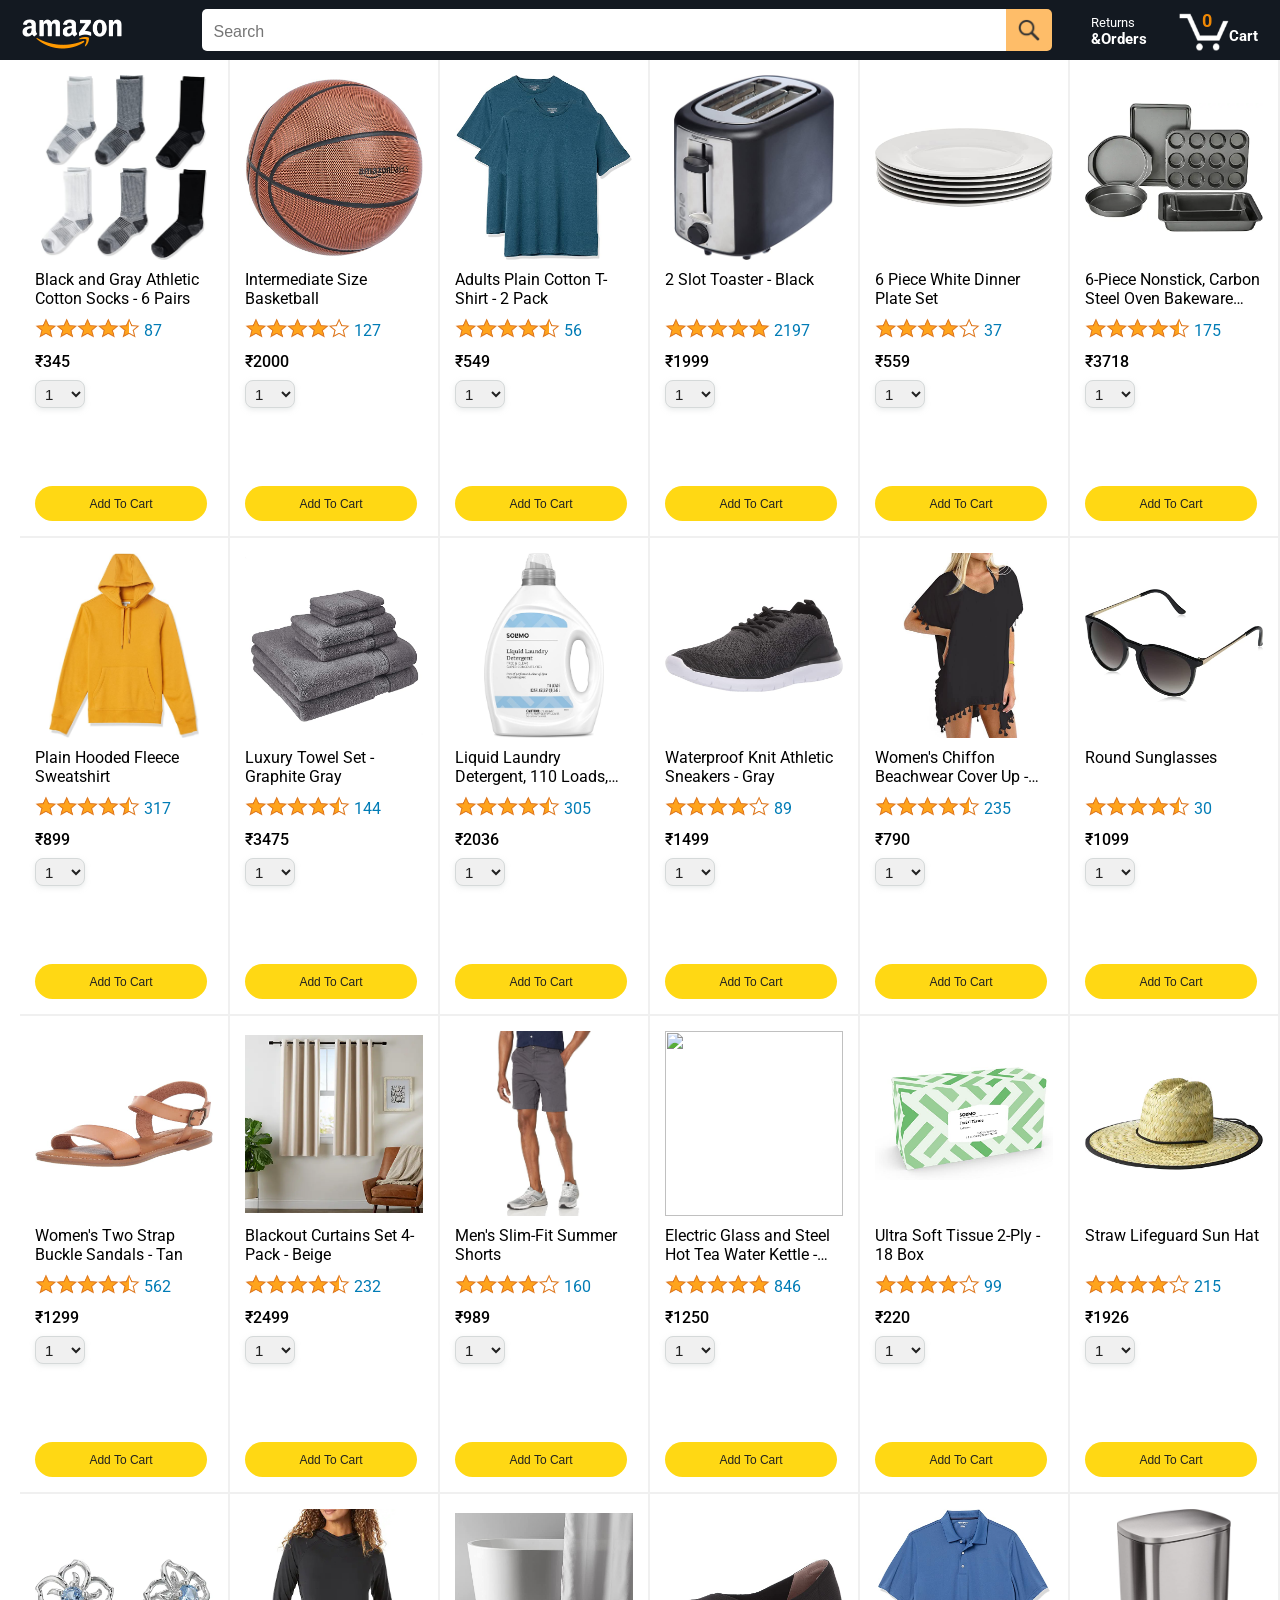
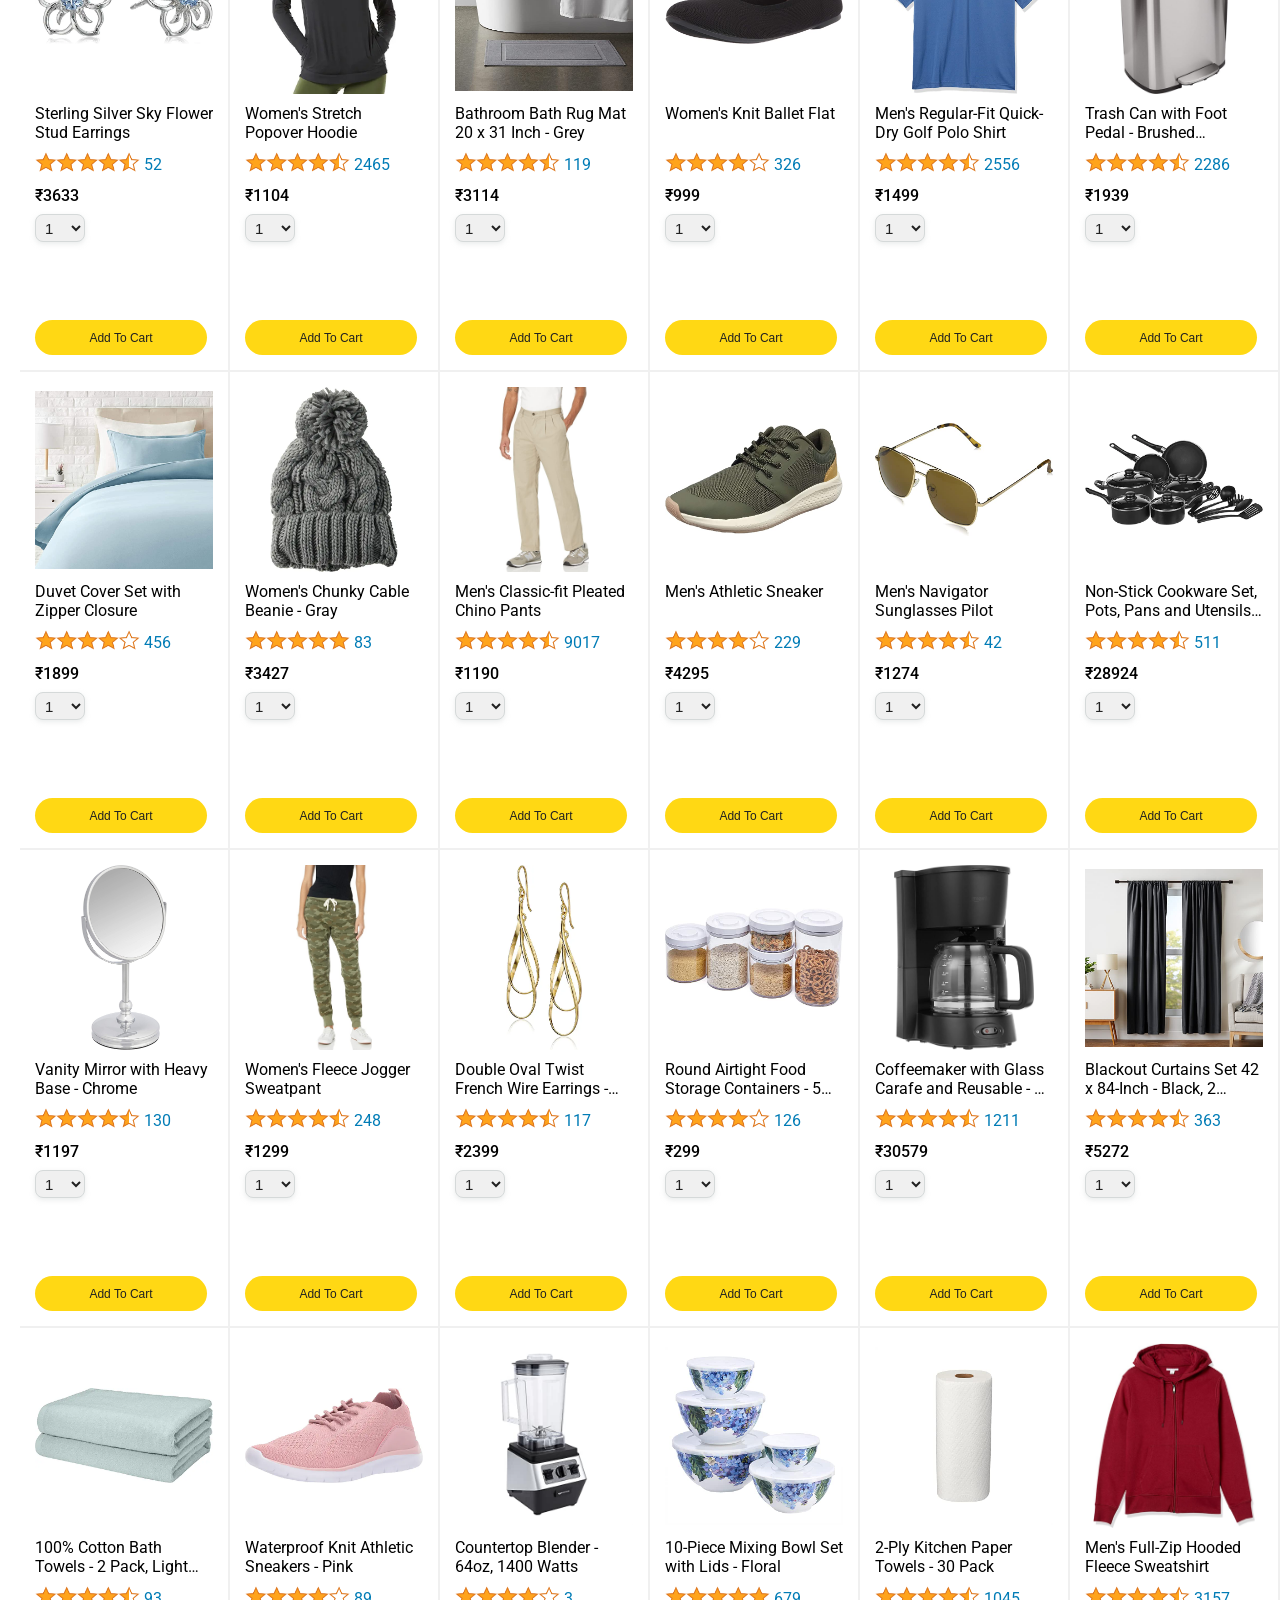
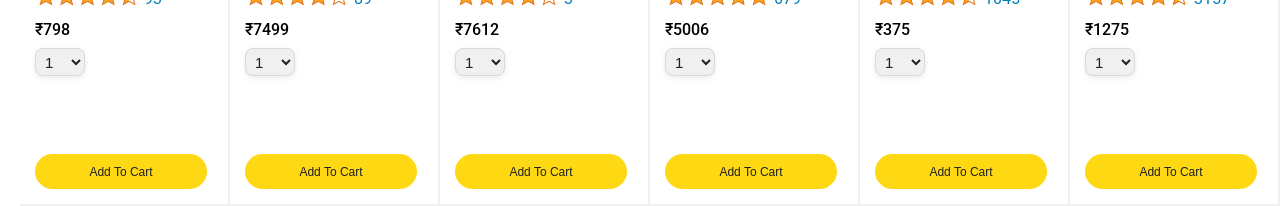
==== commit 55be82bf: "Used modules to import and seperated js files" ====
--- a/index.html
+++ b/index.html
@@ -6,7 +6,7 @@
 	<title>Amazon Project</title>
 	<link rel="stylesheet" type="text/css" href="Amazonproject.css/Content.css">
 	<link rel="stylesheet" type="text/css" href="Amazonproject.css/Header.css">
-	<script src="Amazonproject.js" defer></script>
+	<script type="module" src="Amazonproject.js/Main.js" defer></script>
 	<link rel="preconnect" href="https://fonts.googleapis.com">
     <link rel="preconnect" href="https://fonts.gstatic.com" crossorigin>
     <link href="https://fonts.googleapis.com/css2?family=Roboto:ital,wght@0,100..900;1,100..900&display=swap" rel="stylesheet">
--- a/Amazonproject.css/Content.css
+++ b/Amazonproject.css/Content.css
@@ -32,6 +32,10 @@
 	object-fit: contain;
 	margin: 0 auto;
 }
+.main-page-title{
+	height: 40px;
+	margin-bottom: 8px;
+}
 p{
 	width: 100%;
 	margin-top: 10px;
@@ -39,7 +43,7 @@
 	/*justify-content: center;*/
 	object-fit: contain;
 	/*padding-bottom: 0;*/
-	/*height: 32px;*/ /*Hides webkit line clamp ellipse*/
+	/*height: 32px; /*Hides webkit line clamp ellipse*/*/
 }
 .limit-lines{
 	display: -webkit-box; /*(Activates webkit mode required for line-clamping)*/
@@ -109,4 +113,25 @@
 	padding-left: 20px;
 	width: 100%;
 	height: 100%;
+}
+.space{
+	flex: 1;
+	color: rgb(6, 125, 98 , 1.0);
+	font-size: 16px;
+	align-items: center;
+	display: flex;
+	margin-bottom: 8px;
+}
+.added-message{
+	display: flex;
+	height: 20px;
+	opacity: 0;
+}
+.added-to-cart{
+	height: 20px;
+	margin-right: 5px;
+}
+.style-message{
+	opacity: 1;
+	transition: 0.2s;
 }
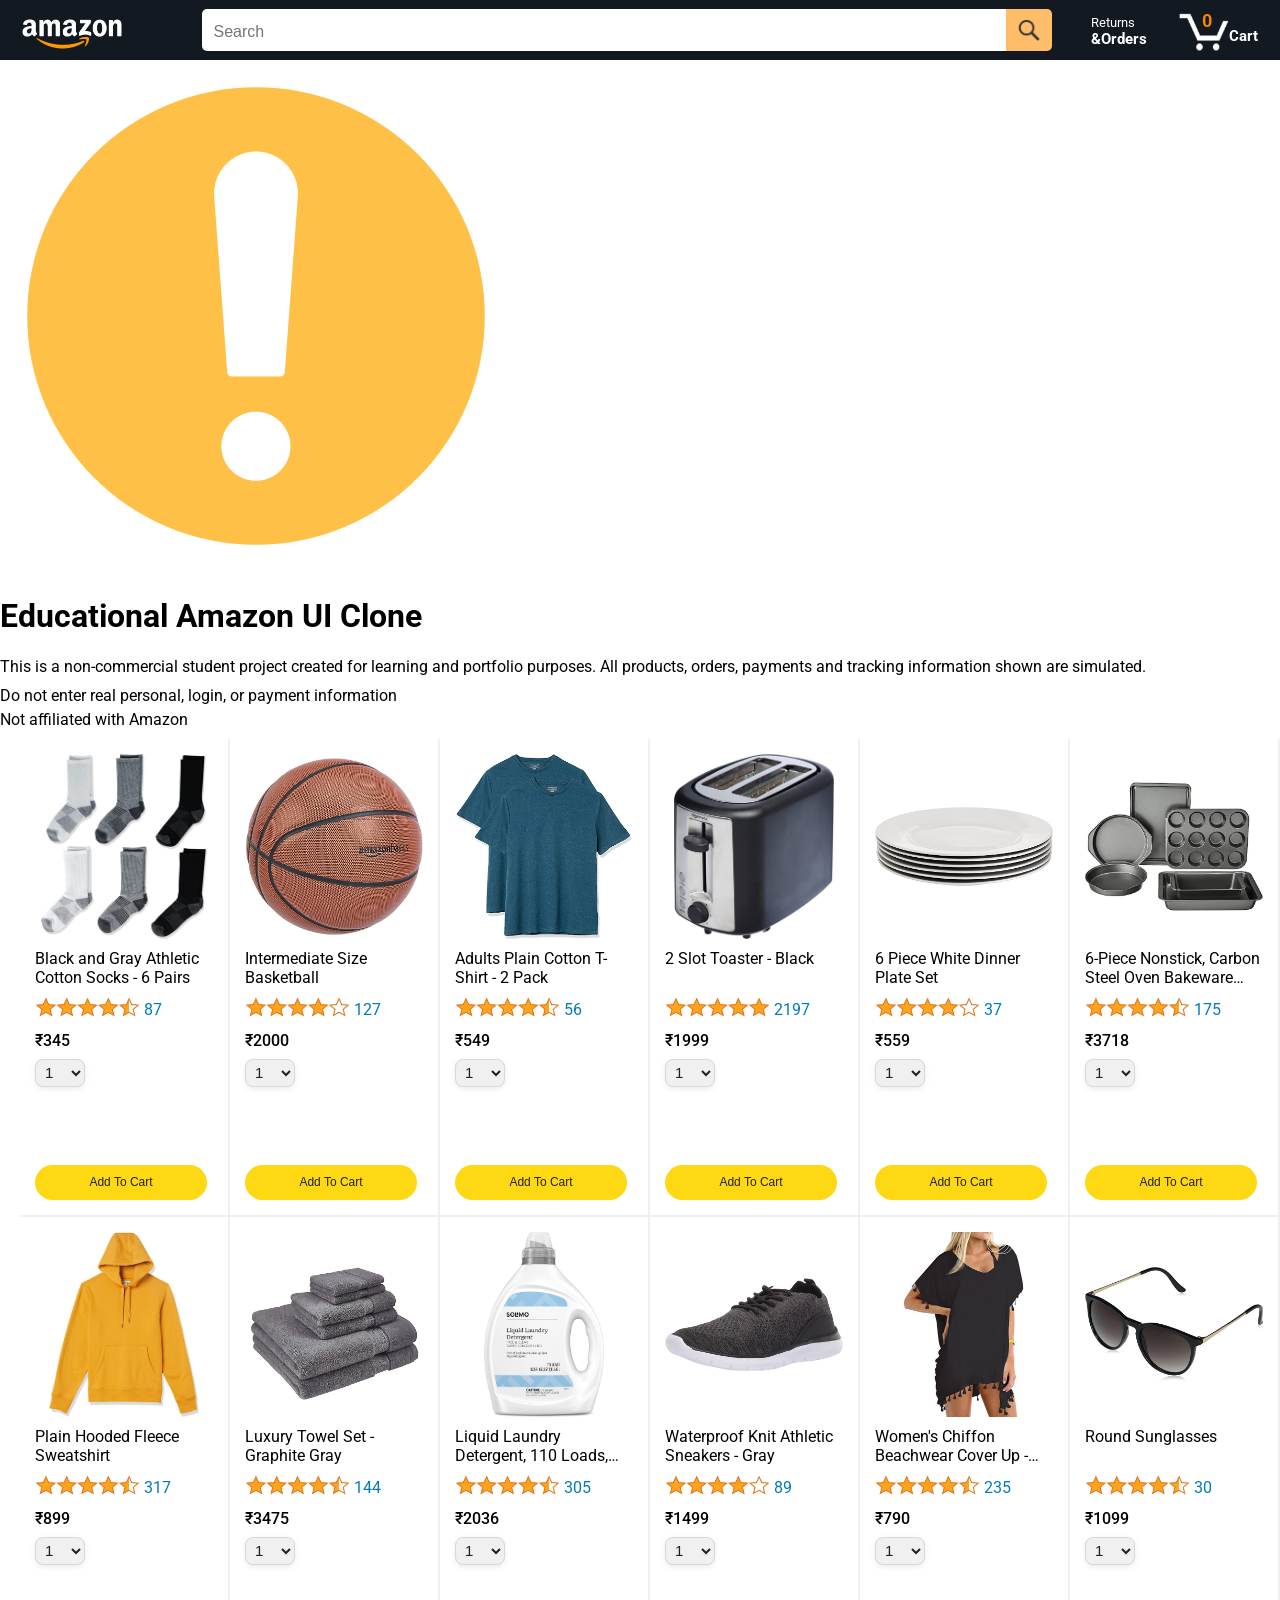
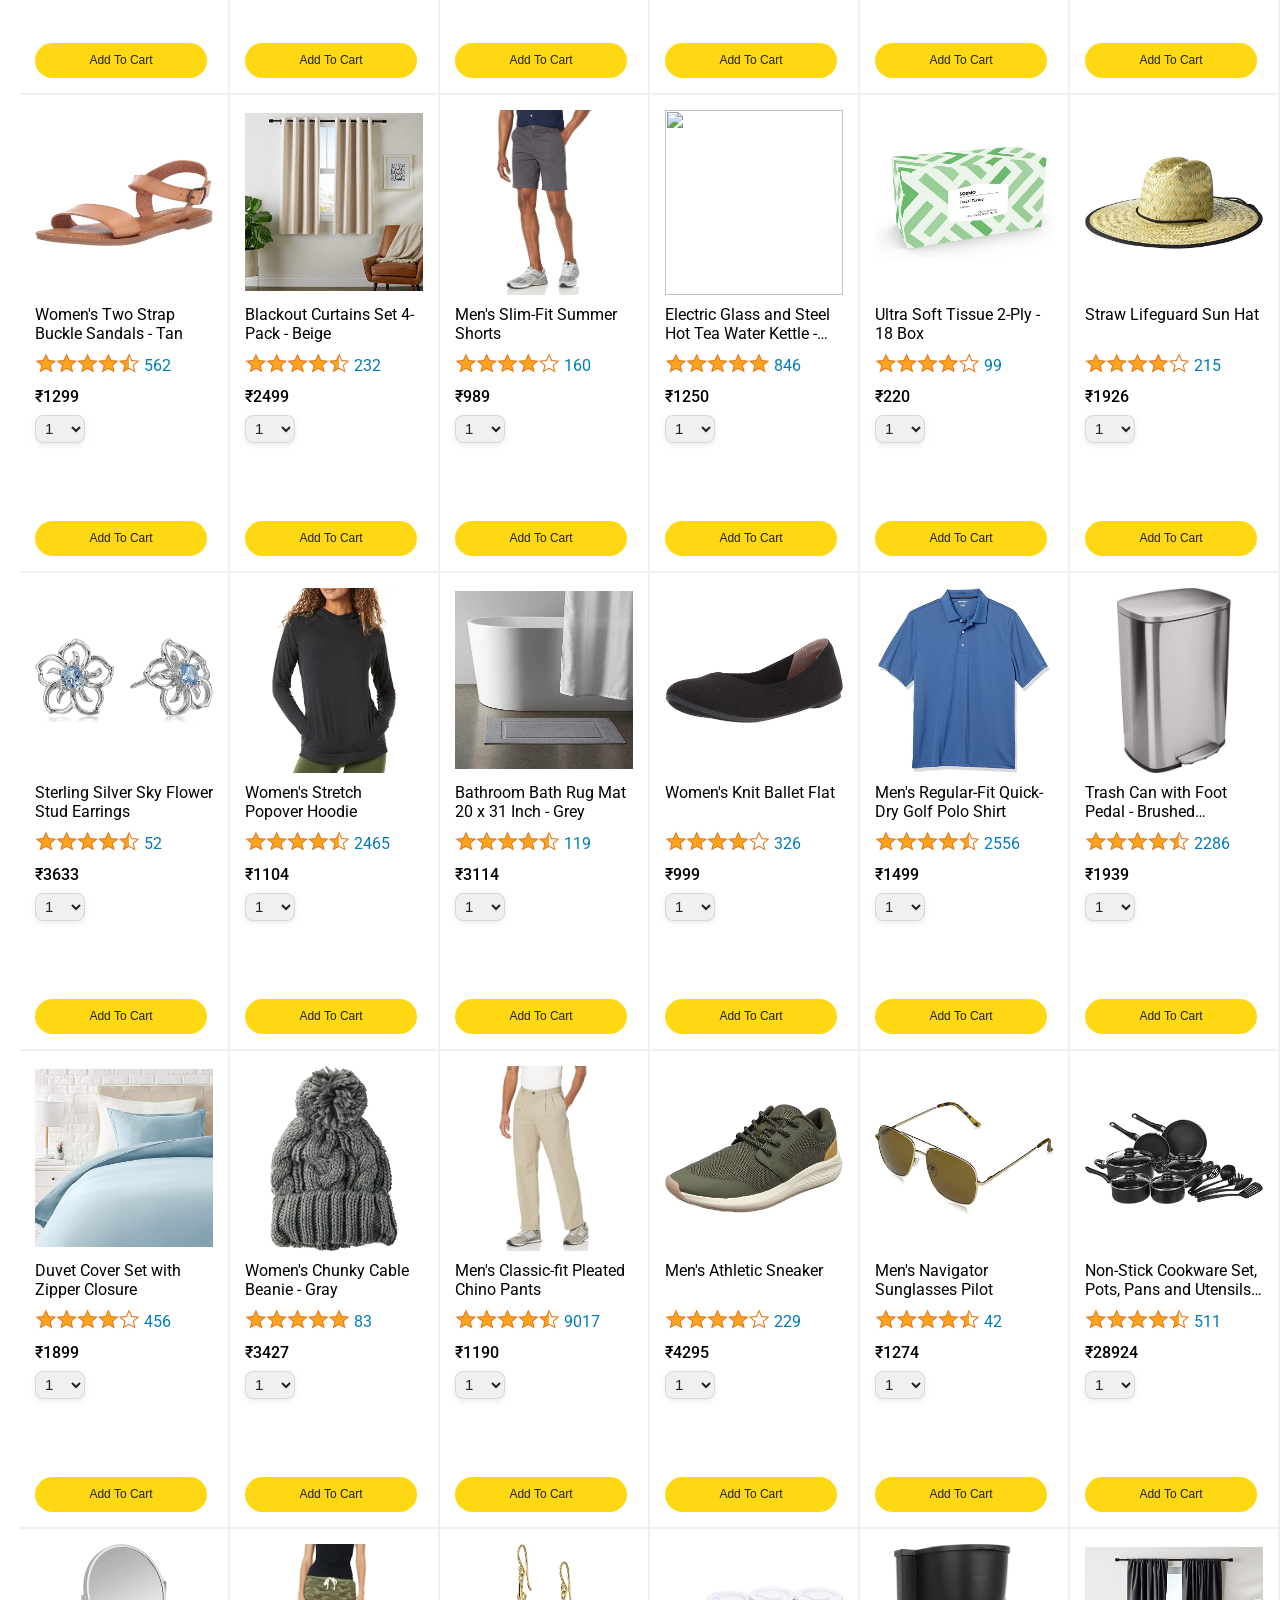
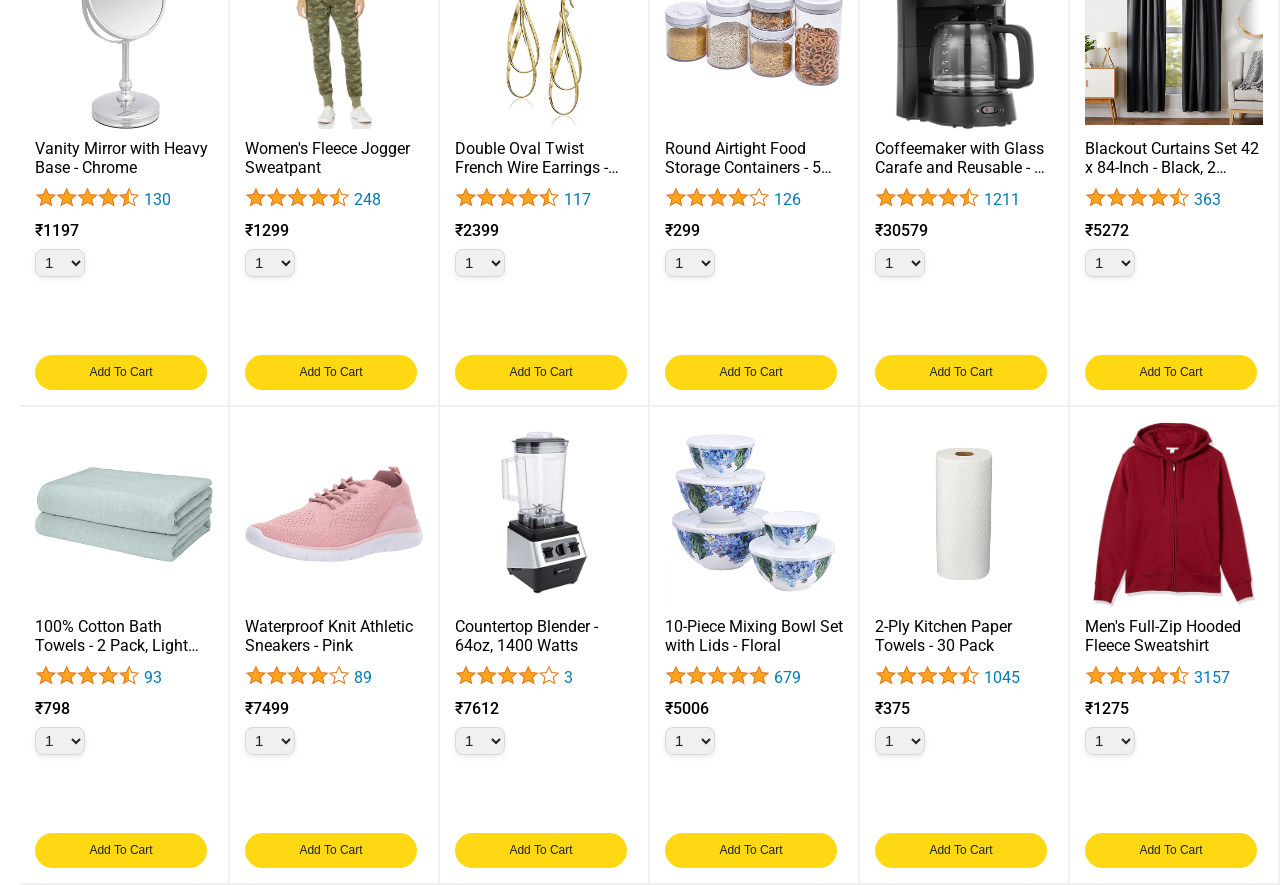
==== commit d109050f: "Added disclaimer for clone amazon interface" ====
--- a/index.html
+++ b/index.html
@@ -12,6 +12,19 @@
     <link href="https://fonts.googleapis.com/css2?family=Roboto:ital,wght@0,100..900;1,100..900&display=swap" rel="stylesheet">
 </head>
 <body>
+	<div class="warning">
+		<img class="warning-image" src="Amazonproject.png/Warning-sign.jpg">
+		<div class="disclaimer">
+			<h1>Educational Amazon UI Clone</h1>
+			<p>
+				This is a non-commercial student project created for learning and portfolio purposes. All products, orders, 
+				payments and tracking information shown are simulated. 
+				<p class="bold">Do not enter real personal, login, or payment information</p>				
+				Not affiliated with Amazon
+			</p>
+		</div>
+	</div>
+
 	<div class="header">
 		<a href="index.html" class="header-link">
 			<div class="AmazonIcon">
--- a/Amazonproject.css/Content.css
+++ b/Amazonproject.css/Content.css
@@ -134,4 +134,12 @@
 .style-message{
 	opacity: 1;
 	transition: 0.2s;
+}
+.no-products-found {
+  font-size: 20px;
+  font-weight: 500;
+  color: #333;
+  margin-top: 40px;
+  grid-column: 1 / -1; /* Spans across all grid columns */
+  text-align: center;
 }
--- a/Amazonproject.css/Header.css
+++ b/Amazonproject.css/Header.css
@@ -44,6 +44,15 @@
 	/*margin-left: 20px;
 	padding-left: 5px;*/
 	align-items: center;
+}
+.search-button{
+	background-color: rgb(254, 189, 105 , 1.0);
+	height: 43px;
+	border-bottom-right-radius: 8px;
+	border-top-right-radius: 8px;
+	margin-left: -3px;
+	border: none;
+	vertical-align: top;
 }
 .searchButton{
 	display: flex;
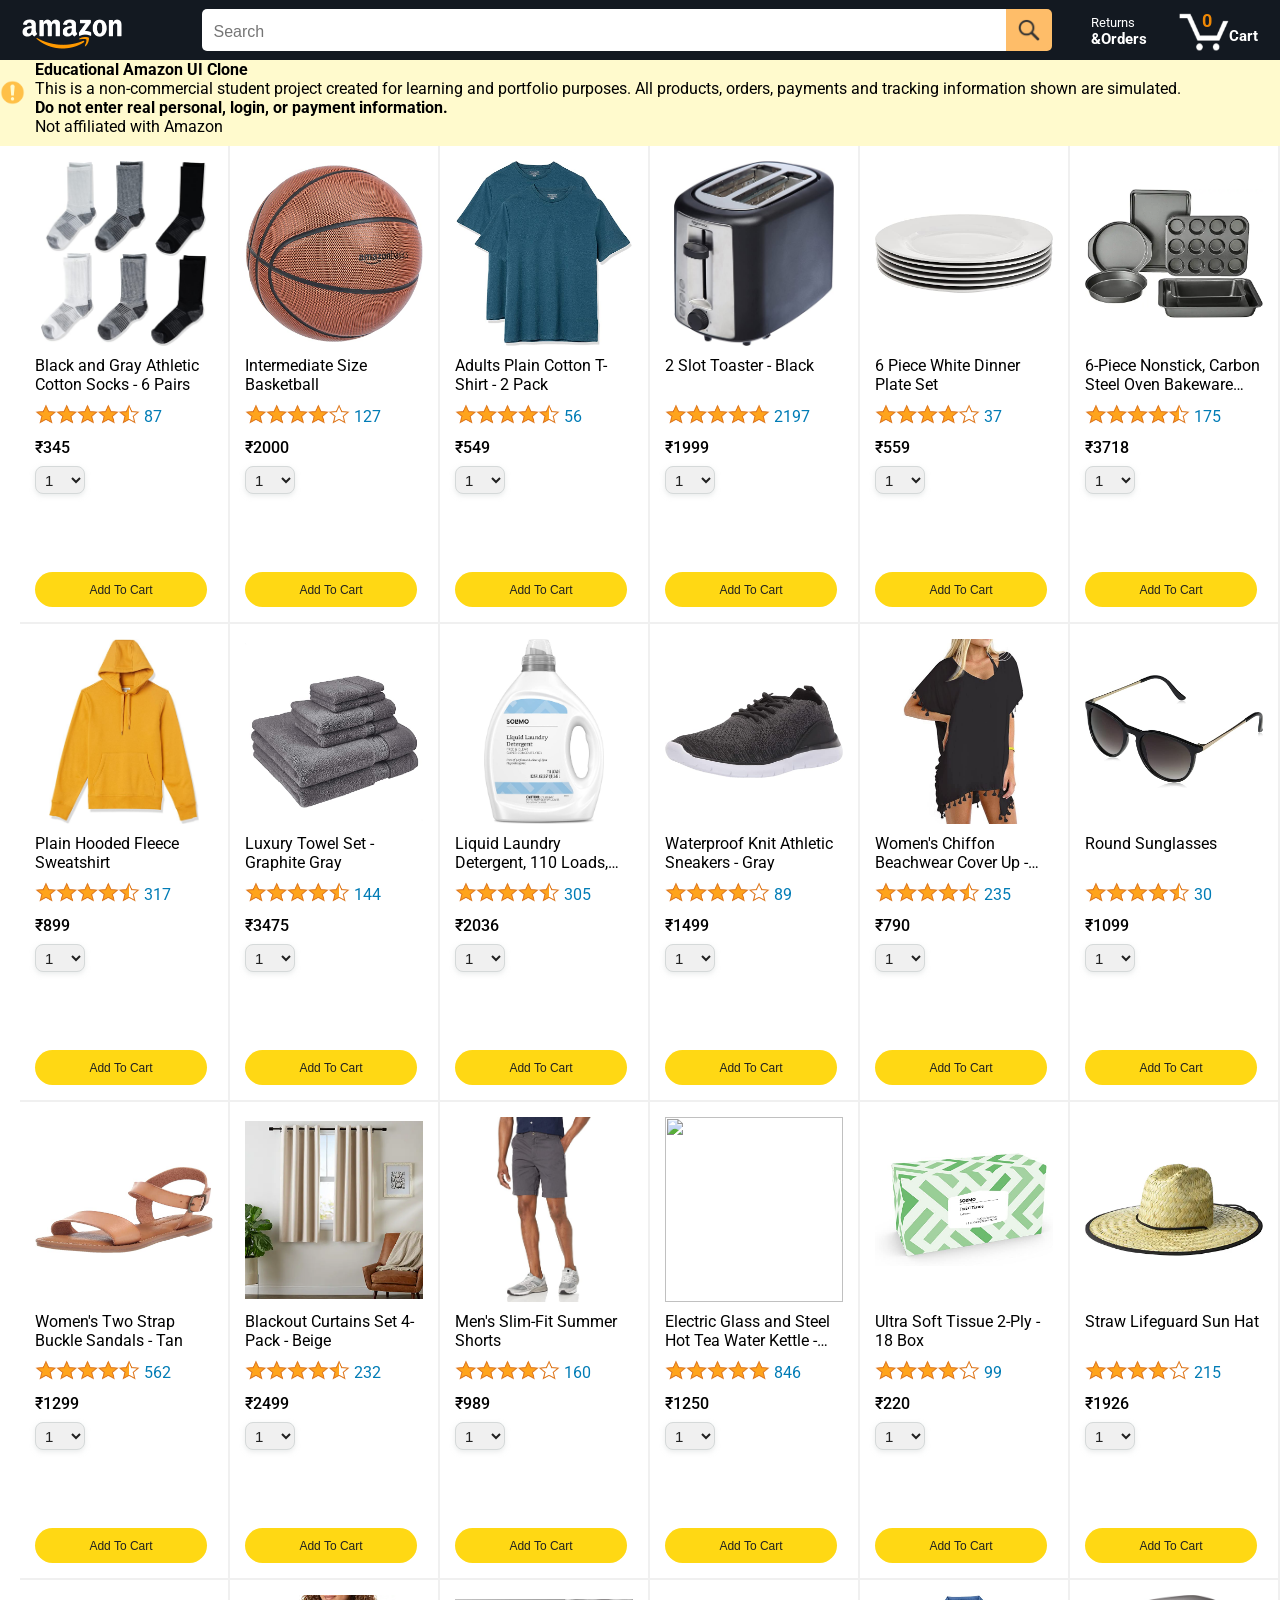
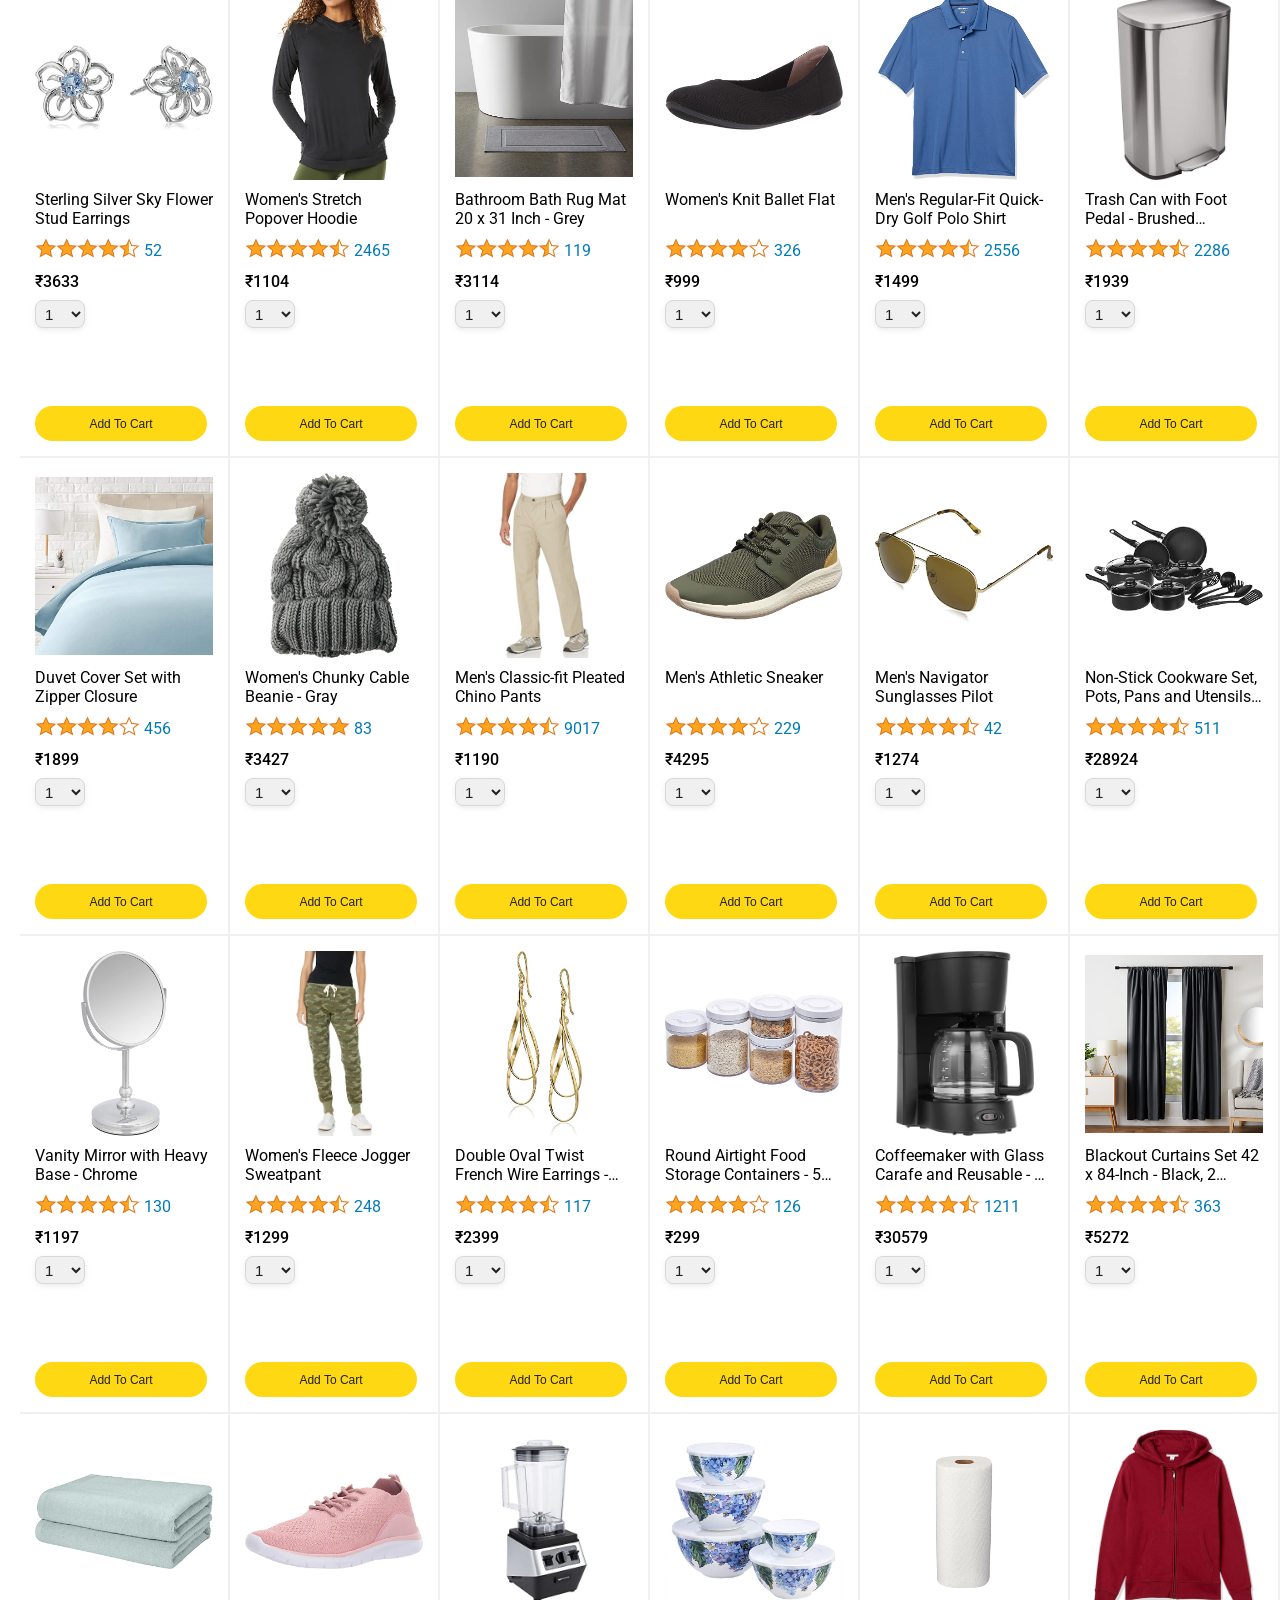
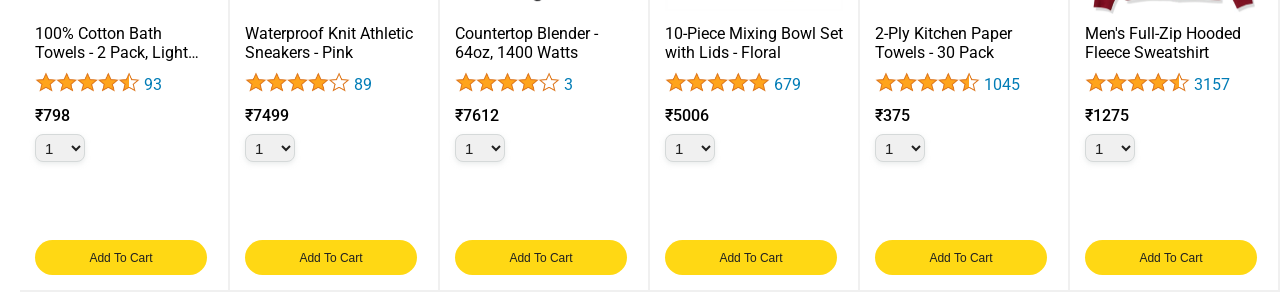
==== commit b798aa27: "Added css to disclaimer" ====
--- a/index.html
+++ b/index.html
@@ -4,6 +4,7 @@
 	<meta charset="utf-8">
 	<meta name="viewport" content="width=device-width, initial-scale=1">
 	<title>Amazon Project</title>
+    <meta name="google-site-verification" content="CK4mj326SvFyvNppqTel3LdpsKaQ0pTdGUsjl9oWJQE" />	
 	<link rel="stylesheet" type="text/css" href="Amazonproject.css/Content.css">
 	<link rel="stylesheet" type="text/css" href="Amazonproject.css/Header.css">
 	<script type="module" src="Amazonproject.js/Main.js" defer></script>
@@ -16,10 +17,10 @@
 		<img class="warning-image" src="Amazonproject.png/Warning-sign.jpg">
 		<div class="disclaimer">
 			<h1>Educational Amazon UI Clone</h1>
-			<p>
+			<p class="disclaimer-para">
 				This is a non-commercial student project created for learning and portfolio purposes. All products, orders, 
 				payments and tracking information shown are simulated. 
-				<p class="bold">Do not enter real personal, login, or payment information</p>				
+				<p class="bold">Do not enter real personal, login, or payment information.</p>				
 				Not affiliated with Amazon
 			</p>
 		</div>
@@ -60,4 +61,4 @@
 
 	<div class="Amazon-home-page"></div>
 </body>
-</html>+</html>
--- a/Amazonproject.css/Header.css
+++ b/Amazonproject.css/Header.css
@@ -150,4 +150,33 @@
 	font-size: 18px;
 	top: 10px;
 	right: 68px;
+}
+.warning{
+	display: flex;
+	background-color: #FFFACD;
+}
+.warning-image{
+	margin-top: 20px;
+	margin-right: 10px;
+	width: 25px;
+	height: 25px;
+	display: inline-block;
+}
+.disclaimer h1{
+	display: inline-block;
+	font-size: 16px;
+	padding: 0;
+	margin: 0;
+}
+.disclaimer-para{
+	display: inline-block;
+	display: 15px;
+	padding: 0;
+	margin: 0;
+}
+.bold{
+	display: 13px;
+	font-weight: bold;
+	padding: 0;
+	margin: 0;
 }
